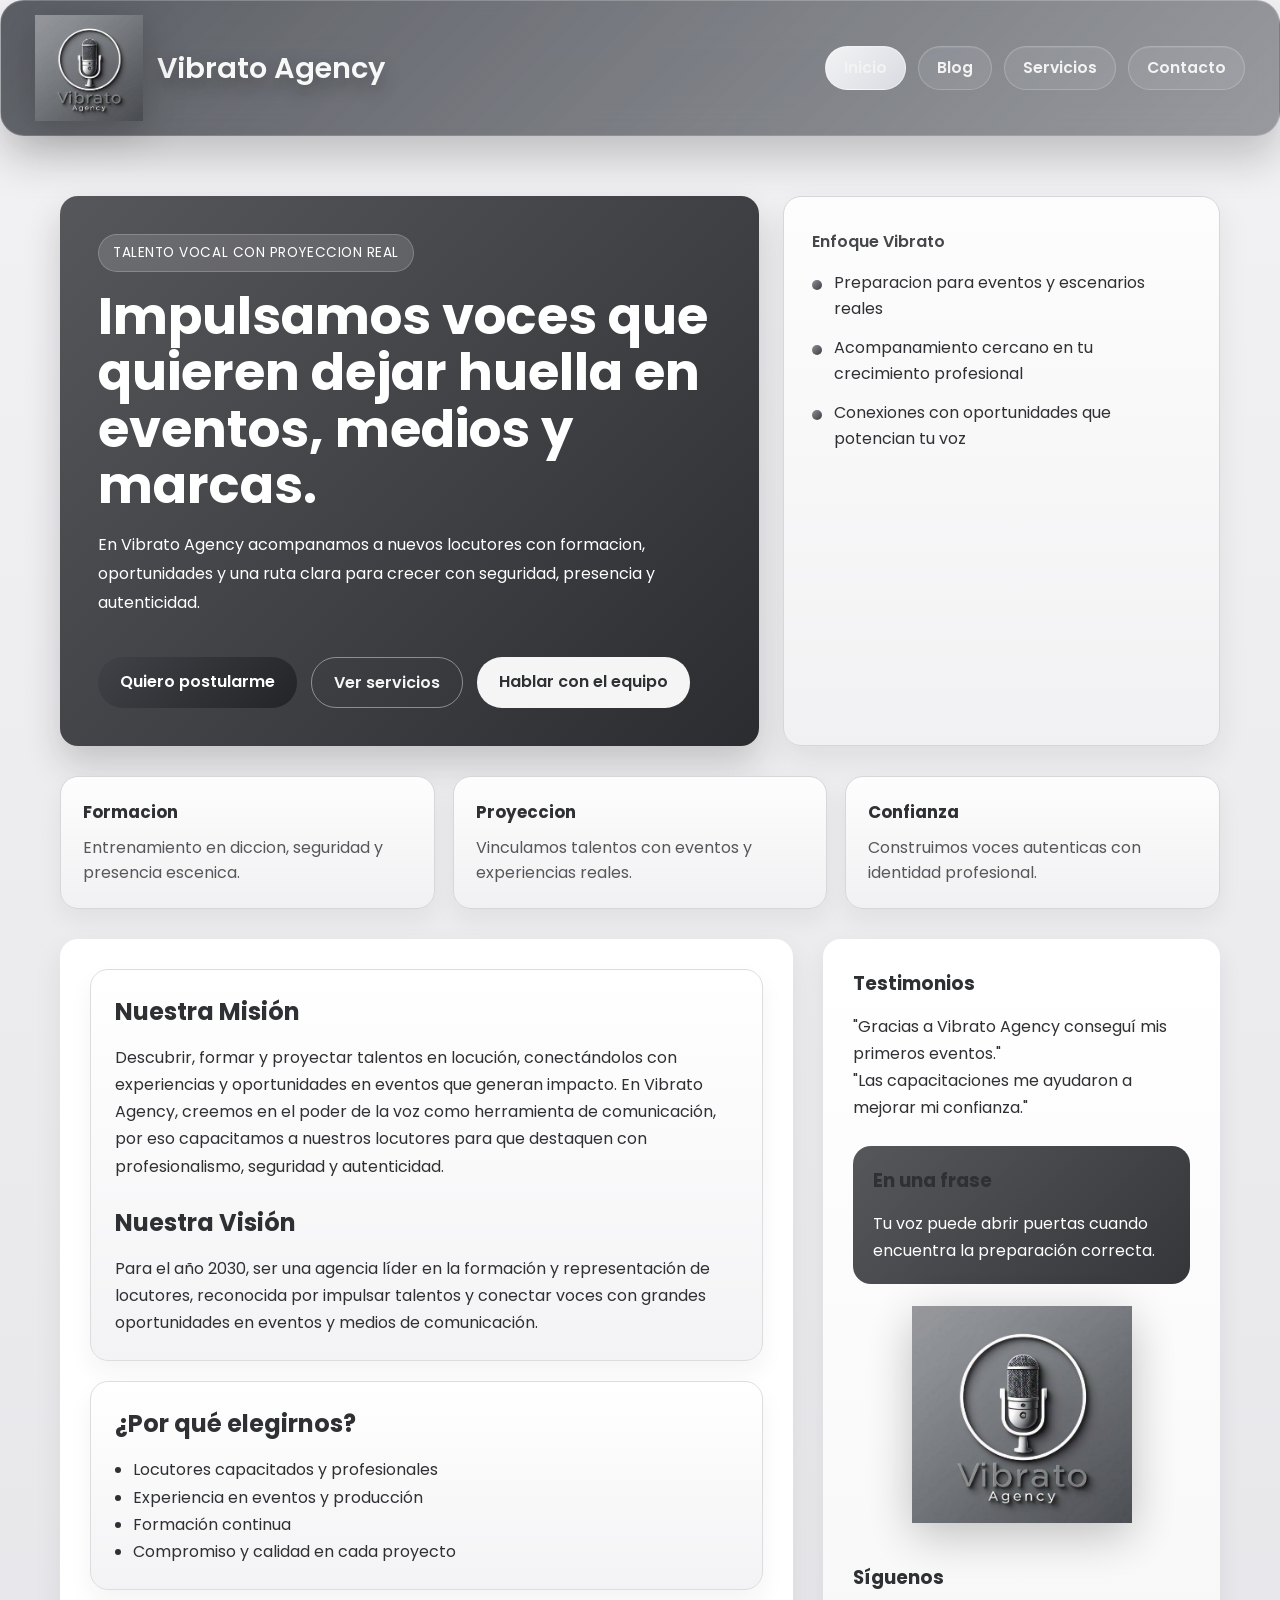
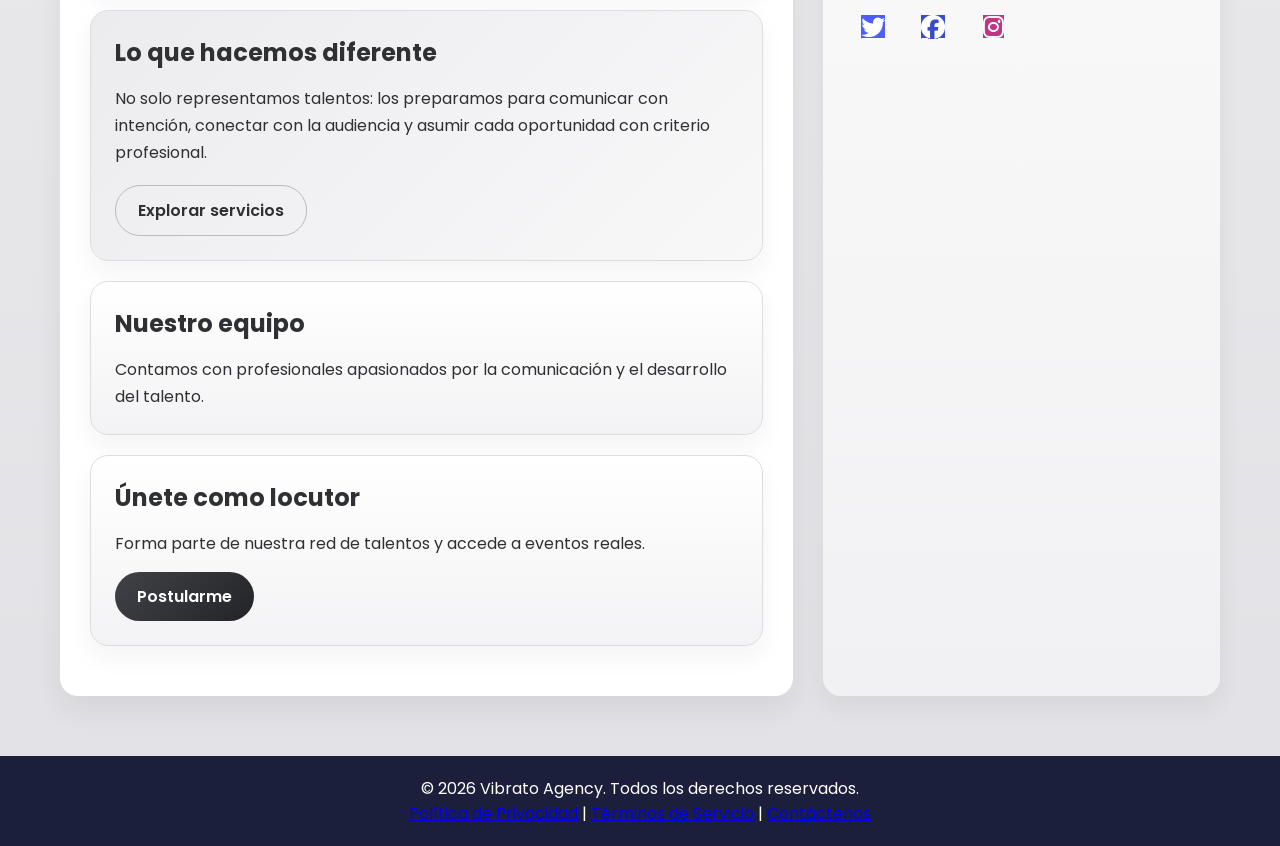
==== index.html @ 143cdd34 "nuevos ajustes" ====
﻿<!DOCTYPE html>
<html lang="es">
<head>
    <meta charset="UTF-8">
    <meta name="viewport" content="width=device-width, initial-scale=1.0">
    <title>Vibrato Agency</title>
    <link rel="stylesheet" href="styles.css">
    <link rel="preconnect" href="https://fonts.googleapis.com">
    <link rel="preconnect" href="https://fonts.gstatic.com" crossorigin>
    <link href="https://fonts.googleapis.com/css2?family=Poppins:wght@400;600&display=swap" rel="stylesheet">
    <link rel="stylesheet" href="https://cdnjs.cloudflare.com/ajax/libs/font-awesome/6.5.1/css/all.min.css">
</head>
<body class="home-page">

    <header class="main-header">
        <div class="logo-container">
            <img src="vibratologo.jpeg" alt="Logo de la empresa" class="logo">
            <h1 class="site-name">Vibrato Agency</h1>
        </div>

        <nav class="main-nav">
            <ul>
                <li><a href="index.html" class="nav-button nav-button-primary">Inicio</a></li>
                <li><a href="blog.html" class="nav-button">Blog</a></li>
                <li><a href="servicios.html" class="nav-button">Servicios</a></li>
                <li><a href="contacto.html" class="nav-button">Contacto</a></li>
            </ul>
        </nav>
    </header>

    <main class="main-content">
        <section class="home-hero">
            <div class="home-hero-copy">
                <span class="hero-badge">Talento vocal con proyeccion real</span>
                <h2>Impulsamos voces que quieren dejar huella en eventos, medios y marcas.</h2>
                <p>
                    En Vibrato Agency acompanamos a nuevos locutores con formacion, oportunidades y una ruta clara para crecer con seguridad, presencia y autenticidad.
                </p>
                <div class="hero-actions">
                    <a href="#convocatorias" class="cta-button index-postular-btn">Quiero postularme</a>
                    <a href="servicios.html" class="services-button">Ver servicios</a>
                    <a href="contacto.html" class="secondary-button">Hablar con el equipo</a>
                </div>
            </div>

            <div class="hero-highlight-card">
                <p class="highlight-label">Enfoque Vibrato</p>
                <ul class="hero-points">
                    <li>Preparacion para eventos y escenarios reales</li>
                    <li>Acompanamiento cercano en tu crecimiento profesional</li>
                    <li>Conexiones con oportunidades que potencian tu voz</li>
                </ul>
            </div>
        </section>

        <section class="home-stats">
            <article class="stat-card">
                <strong>Formacion</strong>
                <span>Entrenamiento en diccion, seguridad y presencia escenica.</span>
            </article>
            <article class="stat-card">
                <strong>Proyeccion</strong>
                <span>Vinculamos talentos con eventos y experiencias reales.</span>
            </article>
            <article class="stat-card">
                <strong>Confianza</strong>
                <span>Construimos voces autenticas con identidad profesional.</span>
            </article>
        </section>

        <div class="content-container">

            <section class="main-section">

            <div class="card">
            
            <h2>Nuestra Misión</h2>
            <p>
                Descubrir, formar y proyectar talentos en locución, conectándolos con experiencias y oportunidades en eventos que generan impacto. En Vibrato Agency, creemos en el poder de la voz como herramienta de comunicación, por eso capacitamos a nuestros locutores para que destaquen con profesionalismo, seguridad y autenticidad.
            </p>
            <br>
            <h2>Nuestra Visión</h2>
            <p>
                Para el año 2030, ser una agencia líder en la formación y representación de locutores, reconocida por impulsar talentos y conectar voces con grandes oportunidades en eventos y medios de comunicación.
            </p>
            </div>


            <div class="card justify-text">
            <h2>¿Por qué elegirnos?</h2>
            <ul>
                <li>Locutores capacitados y profesionales</li>
                <li>Experiencia en eventos y producción</li>
                <li>Formación continua</li>
                <li>Compromiso y calidad en cada proyecto</li>
            </ul>
            </div>

            <div class="card spotlight-card">
                <h2>Lo que hacemos diferente</h2>
                <p>
                    No solo representamos talentos: los preparamos para comunicar con intención, conectar con la audiencia y asumir cada oportunidad con criterio profesional.
                </p>
                <a href="servicios.html" class="services-button section-services-button">Explorar servicios</a>
            </div>

            <div class="card">
                <h2>Nuestro equipo</h2>
                <p>
                    Contamos con profesionales apasionados por la comunicación y el desarrollo del talento.
                </p>
            </div>  

            <div class="card">

            <h2>Únete como locutor</h2>
            <p>Forma parte de nuestra red de talentos y accede a eventos reales.</p>

            <a href="#convocatorias" class="cta-button index-postular-btn">
                Postularme
            </a>

            <div id="convocatorias" class="hidden">
                <h3>Convocatorias activas</h3><br>
                <ul class="aside-links">
                    <li><a href="#">Casting – Evento corporativo</a></li>
                    <li><a href="#">Locutor – Campaña publicitaria</a></li>
                    <li><a href="#">Maestro de ceremonia – Cartagena</a></li>
                </ul>
            </div>

            </div>
            </section>

            <aside class="main-aside">
                <h3>Testimonios</h3>
                <p>"Gracias a Vibrato Agency conseguí mis primeros eventos."</p>
                <p>"Las capacitaciones me ayudaron a mejorar mi confianza."</p>

                <div class="mini-quote">
                    <h3>En una frase</h3>
                    <p>Tu voz puede abrir puertas cuando encuentra la preparación correcta.</p>
                </div>

                <div class="aside-logo-wrap">
                    <img src="vibratologo.jpeg" alt="Logo Vibrato Agency" class="mini-quote-logo">
                </div>

                <h3>Síguenos</h3>
                <ul class="social-icons">
                    <li><a href="#" aria-label="Twitter"><i class="fab fa-twitter"></i></a></li>
                    <li><a href="#" aria-label="Facebook"><i class="fab fa-facebook"></i></a></li>
                    <li><a href="#" aria-label="Instagram"><i class="fab fa-instagram"></i></a></li>
                </ul>

            </aside>

        </div>
    </main>

    <footer class="main-footer">
        <p>&copy; 2026 Vibrato Agency. Todos los derechos reservados.</p>
        <p>
            <a href="#">Política de Privacidad</a> | 
            <a href="#">Términos de Servicio</a> | 
            <a href="#">Contáctenos</a>
        </p>
    </footer>
    <script>
        document.addEventListener("DOMContentLoaded", function () {
            const botonesPostular = document.querySelectorAll(".index-postular-btn");
            const convocatorias = document.querySelector("#convocatorias");

            if (!convocatorias || botonesPostular.length === 0) {
                return;
            }

            convocatorias.style.display = "none";

            botonesPostular.forEach(function (boton) {
                boton.addEventListener("click", function (event) {
                    event.preventDefault();

                    if (convocatorias.style.display === "none" || convocatorias.style.display === "") {
                        convocatorias.style.display = "block";
                        convocatorias.scrollIntoView({ behavior: "smooth", block: "start" });
                    } else {
                        convocatorias.style.display = "none";
                    }
                });
            });
        });
    </script>

</body>
</html>
---- styles.css ----
﻿/*
Selector universal (*): aplica estilos a todos los elementos.
'box-sizing: border-box;' facilita el cálculo de los anchos y las alturas.
*/
* {
    box-sizing: border-box;
    margin: 0;
    padding: 0;
}


/* Estilos para el cuerpo de la página */
body {
    font-family: 'Poppins', sans-serif;
    background-color: #f6f8fc;
    color: #2b2b2b;
}


/* Estilos del header - Ya explicados */
.main-header {
    height: 100px;
    display: flex;
    justify-content: space-between;
    align-items: center;
    padding: 0 40px;
    position: relative;
    box-shadow: 0 4px 6px rgba(0, 0, 0, 0.1);
}


.main-header::before {
    content: '';
    position: absolute;
    top: 0;
    left: 0;
    width: 100%;
    height: 100%;
    background-image: url('https://images.unsplash.com/photo-1549692520-acc6669e262c?q=80&w=2070&auto=format&fit=crop');
    background-size: cover;
    background-position: center;
    z-index: -1;
    filter: brightness(0.4);
}


.logo-container {
    display: flex;
    align-items: center;
    color: #1b1f3b;
}


.logo {
    height: 200px;
    margin-right: 20px;
}


/* TÍTULO MÁS PREMIUM (SIN AZUL FUERTE) */
.site-name {
    font-size: 1.8rem;
    font-weight: 600;
    color: #1b1f3b;
}


/* NAV PREMIUM (SIN AZUL VIVO) */
.main-nav ul {
    list-style: none;
    display: flex;
}


.main-nav li {
    margin-left: 30px;
}


.main-nav a {
    text-decoration: none;
    color: #2b2b2b;
    font-size: 1.1rem;
    font-weight: 500;
    transition: color 0.3s ease;
}


.main-nav a:hover {
    color: #1b1f3b;
}


/*
--- NUEVOS ESTILOS PARA EL CONTENIDO ---
*/


.main-content {
    padding: 40px 20px;
    max-width: 1200px;
    margin: 20px auto;
}


.home-hero {
    display: grid;
    grid-template-columns: 1.6fr 1fr;
    gap: 24px;
    align-items: stretch;
    margin-bottom: 30px;
}


.home-hero-copy,
.hero-highlight-card,
.stat-card,
.card,
.mini-quote {
    border-radius: 18px;
}


.home-hero-copy {
    background: linear-gradient(135deg, #56575b 0%, #3d3e42 60%, #2b2c2f 100%);
    color: #fff;
    padding: 38px;
    box-shadow: 0 18px 35px rgba(34, 35, 38, 0.2);
}


.hero-badge {
    display: inline-block;
    margin-bottom: 16px;
    padding: 8px 14px;
    background-color: rgba(255, 255, 255, 0.14);
    border: 1px solid rgba(255, 255, 255, 0.2);
    border-radius: 999px;
    font-size: 0.85rem;
    letter-spacing: 0.04em;
    text-transform: uppercase;
}


.home-hero-copy h2 {
    font-size: clamp(2rem, 4vw, 3.2rem);
    line-height: 1.1;
    margin-bottom: 18px;
    color: #fff;
}


.home-hero-copy p {
    font-size: 1rem;
    line-height: 1.8;
    max-width: 620px;
}


.hero-actions {
    display: flex;
    flex-wrap: wrap;
    gap: 14px;
    margin-top: 24px;
}


.secondary-button {
    display: inline-block;
    margin-top: 15px;
    padding: 12px 22px;
    background-color: #ffffff;
    color: #1b1f3b;
    text-decoration: none;
    border-radius: 25px;
    font-weight: 600;
    transition: all 0.3s ease;
}


.services-button {
    display: inline-block;
    margin-top: 15px;
    padding: 12px 22px;
    background: transparent;
    color: #f5f5f6;
    text-decoration: none;
    border: 1px solid rgba(255, 255, 255, 0.45);
    border-radius: 25px;
    font-weight: 600;
    transition: all 0.3s ease;
}


.services-button:hover {
    transform: translateY(-2px);
    background-color: rgba(255, 255, 255, 0.12);
}


.secondary-button:hover {
    transform: translateY(-2px);
    background-color: #edf0ff;
}


.hero-highlight-card {
    background: #fff;
    padding: 32px 28px;
    box-shadow: 0 12px 30px rgba(15, 23, 42, 0.08);
    border: 1px solid #e6eaf5;
}


.highlight-label {
    color: #4f5dff;
    font-weight: 600;
    margin-bottom: 16px;
}


.hero-points {
    list-style: none;
}


.hero-points li {
    position: relative;
    padding-left: 22px;
    margin-bottom: 14px;
    line-height: 1.6;
}


.hero-points li::before {
    content: '';
    position: absolute;
    left: 0;
    top: 10px;
    width: 10px;
    height: 10px;
    border-radius: 50%;
    background: linear-gradient(135deg, #4f5dff, #1b1f3b);
}


.home-stats {
    display: grid;
    grid-template-columns: repeat(3, minmax(0, 1fr));
    gap: 18px;
    margin-bottom: 30px;
}


.stat-card {
    background: #fff;
    padding: 22px;
    border: 1px solid #e6eaf5;
    box-shadow: 0 10px 24px rgba(15, 23, 42, 0.06);
}


.stat-card strong {
    display: block;
    color: #1b1f3b;
    font-size: 1.05rem;
    margin-bottom: 10px;
}


.stat-card span {
    display: block;
    line-height: 1.6;
    color: #4a5568;
}


.content-container {
    display: flex;
    gap: 30px;
    flex-wrap: wrap;
}


.main-section {
    flex: 2;
    background-color: #fff;
    padding: 30px;
    border-radius: 8px;
    box-shadow: 0 2px 5px rgba(0, 0, 0, 0.08);
}


.card {
    padding: 24px;
    margin-bottom: 20px;
    background: linear-gradient(180deg, #ffffff 0%, #f8faff 100%);
    border: 1px solid #e7ebf3;
    box-shadow: 0 12px 24px rgba(15, 23, 42, 0.05);
}


.card p,
.card li,
.main-aside p {
    line-height: 1.7;
}


.card ul {
    padding-left: 18px;
}


.spotlight-card {
    background: linear-gradient(135deg, #eef2ff 0%, #f8faff 100%);
}


.section-image {
    width: 100%;
    height: auto;
    border-radius: 8px;
    margin: 20px 0;
}


/* TITULOS MÁS ELEGANTES (NO AZUL ELÉCTRICO) */
.main-section h2, .main-aside h3 {
    color: #1b1f3b;
    margin-bottom: 15px;
}


/*
ASIDE
*/
.main-aside {
    flex: 1;
    background-color: #ffffff;
    padding: 30px;
    border-radius: 8px;
    box-shadow: 0 2px 5px rgba(0, 0, 0, 0.08);
}


.main-aside h3:not(:first-child) {
    margin-top: 26px;
}


.mini-quote {
    margin-top: 24px;
    padding: 20px;
    background: linear-gradient(135deg, #1b1f3b, #313b79);
    color: #fff;
}


.mini-quote h3 {
    color: #fff;
}


.mini-quote-logo {
    display: block;
    width: 100%;
    max-width: 220px;
    height: auto;
    margin: 0 auto;
    object-fit: contain;
    filter: drop-shadow(0 12px 24px rgba(0, 0, 0, 0.24));
    opacity: 0.98;
}


.aside-logo-wrap {
    display: flex;
    justify-content: center;
    width: 100%;
    padding: 22px 6px 14px;
}


/* LISTAS */
.aside-links, .social-icons {
    list-style: none;
    padding: 0;
    margin-bottom: 20px;
}


.aside-links li {
    margin-bottom: 10px;
}


.aside-links a {
    text-decoration: none;
    color: #4f5dff;
    transition: color 0.3s ease;
}


.aside-links a:hover {
    color: #1b1f3b;
}


/* REDES */
.social-icons {
    display: flex;
    gap: 20px;
}


.social-icons a {
    color: #fff;
    font-size: 24px;
    width: 40px;
    height: 40px;
    display: flex;
    justify-content: center;
    align-items: center;
    border-radius: 50%;
    transition: transform 0.3s ease;
}


.fa-twitter { background-color: #4f5dff; }
.fa-facebook { background-color: #3b4cca; }
.fa-instagram { background-color: #c13584; }


.social-icons a:hover {
    transform: scale(1.1);
}


/*
--- ESTILOS DEL FOOTER ---
*/
.main-footer {
    background-color: #1b1f3b;
    color: #fff;
    text-align: center;
    padding: 20px;
    margin-top: 20px;
}


/* ========================= */
/* SERVICIOS (NO TOCADO EN ESTRUCTURA) */
/* ========================= */

#servicios {
  padding: 60px 20px;
  background: linear-gradient(135deg, #1b1f3b, #3a3f6b);
  text-align: center;
  color: #fff;
}

#servicios h2 {
  font-size: 36px;
  margin-bottom: 40px;
  text-shadow: 2px 2px 6px rgba(0,0,0,0.3);
}

.servicios-contenedor {
  display: grid;
  grid-template-columns: repeat(auto-fit, minmax(220px, 1fr));
  gap: 25px;
  max-width: 1000px;
  margin: 0 auto;
}

.servicio {
  background: #ffffff;
  color: #2b2b2b;
  padding: 25px;
  border-radius: 12px;
  box-shadow: 0 6px 15px rgba(0,0,0,0.15);
  transition: transform 0.3s ease, box-shadow 0.3s ease;
}

.servicio h3 {
  margin-bottom: 15px;
  color: #1b1f3b;
}

.servicio:hover {
  transform: translateY(-8px);
  box-shadow: 0 10px 20px rgba(0,0,0,0.25);
}
.cta-button {
    display: inline-block;
    margin-top: 15px;
    padding: 12px 22px;
    background-color: #1b1f3b;
    color: #fff;
    text-decoration: none;
    border-radius: 25px;
    font-weight: 600;
    transition: all 0.3s ease;
}

.cta-button:hover {
    background-color: #3a3f6b;
    transform: translateY(-2px);
}


#convocatorias {
    margin-top: 18px;
    padding: 18px;
    background: #eceff6;
    border: 1px solid #d5dceb;
    border-radius: 14px;
}


.home-page {
    background: linear-gradient(180deg, #f2f2f4 0%, #e2e2e6 100%);
    color: #2f3033;
}


.home-page .site-name {
    color: #f8f8f8;
    text-shadow: 0 8px 18px rgba(0, 0, 0, 0.32);
}


.home-page .main-header {
    min-height: 136px;
    display: flex;
    justify-content: space-between;
    align-items: center;
    gap: 24px;
    padding: 20px 34px;
    border: 1px solid rgba(255, 255, 255, 0.18);
    border-radius: 24px;
    background: linear-gradient(135deg, rgba(27, 31, 39, 0.7), rgba(62, 66, 75, 0.5));
    backdrop-filter: blur(16px);
    -webkit-backdrop-filter: blur(16px);
    box-shadow: 0 22px 42px rgba(24, 25, 29, 0.22);
}


.home-page .logo-container {
    display: flex;
    align-items: center;
    gap: 14px;
    min-width: 0;
    flex: 1;
}


.home-page .logo {
    width: auto;
    height: 108px;
    max-width: 108px;
    object-fit: contain;
    margin: 0;
    flex-shrink: 0;
    display: block;
    filter: drop-shadow(0 10px 20px rgba(0, 0, 0, 0.22));
}


.home-page .main-nav {
    margin-left: auto;
}


.home-page .main-nav ul {
    display: flex;
    align-items: center;
    justify-content: flex-end;
    flex-wrap: nowrap;
    gap: 12px;
}


.home-page .main-nav li {
    margin-left: 0;
}


.home-page .main-nav a {
    color: #f3f3f3;
}


.home-page .nav-button {
    display: inline-flex;
    align-items: center;
    justify-content: center;
    min-height: 44px;
    padding: 10px 18px;
    border-radius: 999px;
    border: 1px solid rgba(255, 255, 255, 0.2);
    background: rgba(255, 255, 255, 0.08);
    color: #f8f8f8;
    font-size: 0.98rem;
    font-weight: 600;
    line-height: 1;
    box-shadow: inset 0 1px 0 rgba(255, 255, 255, 0.08);
}


.home-page .nav-button:hover {
    color: #ffffff;
    background: rgba(255, 255, 255, 0.16);
    border-color: rgba(255, 255, 255, 0.34);
    transform: translateY(-1px);
}


.home-page .nav-button-primary {
    background: linear-gradient(135deg, #f3f3f5, #d9dbe1);
    color: #232427;
    border-color: rgba(255, 255, 255, 0.45);
}


.home-page .nav-button-primary:hover {
    color: #151619;
    background: linear-gradient(135deg, #ffffff, #e8e9ed);
}


.home-page .home-hero-copy {
    background: linear-gradient(135deg, #56575b 0%, #3d3e42 60%, #2b2c2f 100%);
    box-shadow: 0 18px 35px rgba(34, 35, 38, 0.2);
}


.home-page .secondary-button {
    background-color: #f5f5f6;
    color: #2f3033;
}


.home-page .services-button {
    color: #f5f5f6;
    border-color: rgba(255, 255, 255, 0.42);
}


.home-page .services-button:hover {
    background-color: rgba(255, 255, 255, 0.12);
}


.home-page .secondary-button:hover {
    background-color: #e4e4e7;
}


.home-page .hero-highlight-card {
    background: linear-gradient(180deg, #fdfdfd 0%, #f1f1f3 100%);
    box-shadow: 0 12px 30px rgba(34, 35, 38, 0.08);
    border: 1px solid #d6d6db;
}


.home-page .highlight-label {
    color: #46474b;
}


.home-page .hero-points li::before {
    background: linear-gradient(135deg, #8e9096, #3a3b3f);
}


.home-page .stat-card {
    background: linear-gradient(180deg, #fdfdfd 0%, #f1f1f3 100%);
    border: 1px solid #d6d6db;
    box-shadow: 0 10px 24px rgba(34, 35, 38, 0.06);
}


.home-page .stat-card strong,
.home-page .main-section h2,
.home-page .main-aside h3 {
    color: #2f3033;
}


.home-page .stat-card span {
    color: #56575b;
}


.home-page .card {
    background: linear-gradient(180deg, #ffffff 0%, #f3f3f5 100%);
    border: 1px solid #dddddf;
    box-shadow: 0 12px 24px rgba(34, 35, 38, 0.05);
}


.home-page .spotlight-card {
    background: linear-gradient(135deg, #ececef 0%, #f8f8f9 100%);
}


.home-page .section-services-button {
    color: #2f3033;
    border-color: #b9bbc2;
    margin-top: 18px;
}


.home-page .section-services-button:hover {
    background-color: #e7e7ea;
}


.home-page .main-aside {
    background: linear-gradient(180deg, #ffffff 0%, #f1f1f3 100%);
    box-shadow: 0 10px 24px rgba(34, 35, 38, 0.07);
}


.home-page .mini-quote {
    background: linear-gradient(135deg, #56575b, #35363a);
}


.home-page .aside-links a {
    color: #4d4e53;
}


.home-page .aside-links a:hover {
    color: #232427;
}


.home-page .cta-button {
    background: linear-gradient(135deg, #414247, #232427);
}


.home-page .cta-button:hover {
    background: linear-gradient(135deg, #5e6067, #303136);
}


.home-page #convocatorias {
    background: #ececef;
    border: 1px solid #d1d1d6;
}


.home-page .main-section {
    border-radius: 18px;
    box-shadow: 0 12px 28px rgba(34, 35, 38, 0.08);
}


.home-page .main-aside {
    border-radius: 18px;
}


@media (max-width: 900px) {
    .home-hero,
    .home-stats {
        grid-template-columns: 1fr;
    }

    .main-header {
        height: auto;
        flex-direction: column;
        gap: 14px;
        padding: 20px;
    }

    .logo {
        height: 120px;
        margin-right: 12px;
    }

    .main-nav ul {
        flex-wrap: wrap;
        justify-content: center;
        gap: 12px;
    }

    .main-nav li {
        margin-left: 0;
    }

    .content-container {
        flex-direction: column;
    }

    .home-page .main-header {
        min-height: auto;
        padding: 20px;
        gap: 16px;
    }

    .home-page .logo-container {
        width: 100%;
        justify-content: center;
    }

    .home-page .logo {
        height: 86px;
        max-width: 86px;
    }

    .home-page .site-name {
        font-size: 1.45rem;
    }

    .home-page .main-nav {
        width: 100%;
        margin-left: 0;
    }

    .home-page .main-nav ul {
        justify-content: center;
        flex-wrap: wrap;
    }
}
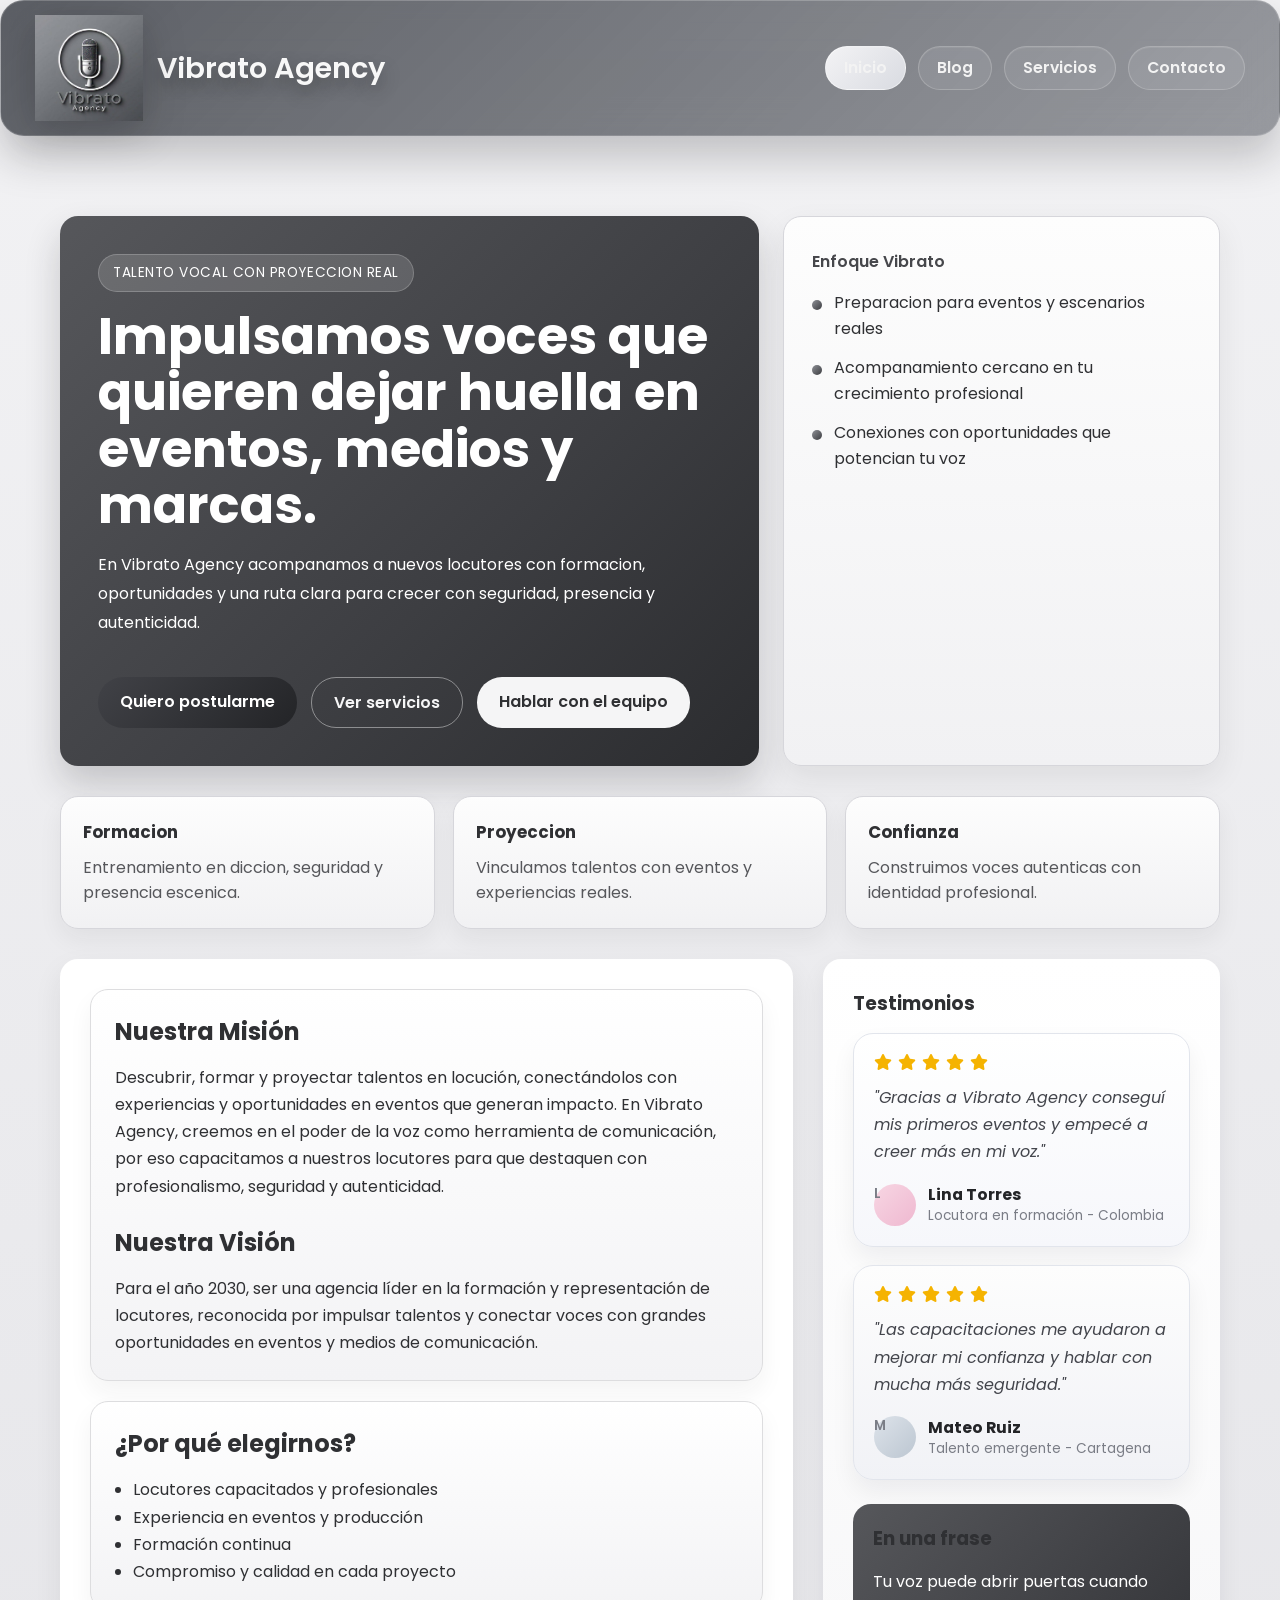
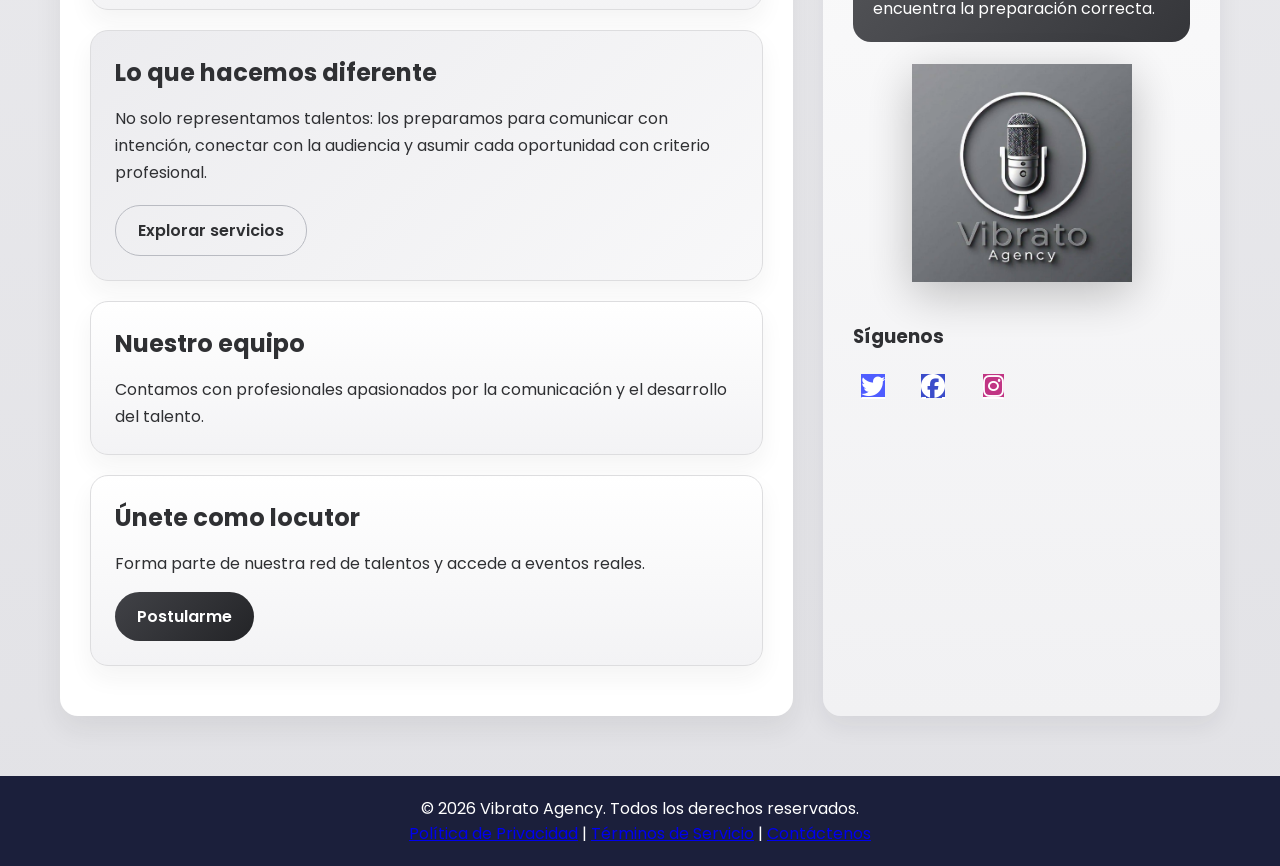
==== commit fab6d8f9: "separando los css" ====
--- a/index.html
+++ b/index.html
@@ -1,23 +1,24 @@
-﻿<!DOCTYPE html>
-<html lang="es">
-<head>
-    <meta charset="UTF-8">
-    <meta name="viewport" content="width=device-width, initial-scale=1.0">
-    <title>Vibrato Agency</title>
-    <link rel="stylesheet" href="styles.css">
-    <link rel="preconnect" href="https://fonts.googleapis.com">
-    <link rel="preconnect" href="https://fonts.gstatic.com" crossorigin>
-    <link href="https://fonts.googleapis.com/css2?family=Poppins:wght@400;600&display=swap" rel="stylesheet">
-    <link rel="stylesheet" href="https://cdnjs.cloudflare.com/ajax/libs/font-awesome/6.5.1/css/all.min.css">
-</head>
+﻿<!DOCTYPE html>
+<html lang="es">
+<head>
+    <meta charset="UTF-8">
+    <meta name="viewport" content="width=device-width, initial-scale=1.0">
+    <title>Vibrato Agency</title>
+    <link rel="stylesheet" href="styles.css">
+    <link rel="stylesheet" href="index.css">
+    <link rel="preconnect" href="https://fonts.googleapis.com">
+    <link rel="preconnect" href="https://fonts.gstatic.com" crossorigin>
+    <link href="https://fonts.googleapis.com/css2?family=Poppins:wght@400;600&display=swap" rel="stylesheet">
+    <link rel="stylesheet" href="https://cdnjs.cloudflare.com/ajax/libs/font-awesome/6.5.1/css/all.min.css">
+</head>
 <body class="home-page">
-
-    <header class="main-header">
-        <div class="logo-container">
-            <img src="vibratologo.jpeg" alt="Logo de la empresa" class="logo">
-            <h1 class="site-name">Vibrato Agency</h1>
-        </div>
-
+
+    <header class="main-header">
+        <div class="logo-container">
+            <img src="vibratologo.jpeg" alt="Logo de la empresa" class="logo">
+            <h1 class="site-name">Vibrato Agency</h1>
+        </div>
+
         <nav class="main-nav">
             <ul>
                 <li><a href="index.html" class="nav-button nav-button-primary">Inicio</a></li>
@@ -37,7 +38,7 @@
                     En Vibrato Agency acompanamos a nuevos locutores con formacion, oportunidades y una ruta clara para crecer con seguridad, presencia y autenticidad.
                 </p>
                 <div class="hero-actions">
-                    <a href="#convocatorias" class="cta-button index-postular-btn">Quiero postularme</a>
+                    <a href="contacto.html" class="cta-button">Quiero postularme</a>
                     <a href="servicios.html" class="services-button">Ver servicios</a>
                     <a href="contacto.html" class="secondary-button">Hablar con el equipo</a>
                 </div>
@@ -73,25 +74,25 @@
             <section class="main-section">
 
             <div class="card">
-            
-            <h2>Nuestra Misión</h2>
-            <p>
-                Descubrir, formar y proyectar talentos en locución, conectándolos con experiencias y oportunidades en eventos que generan impacto. En Vibrato Agency, creemos en el poder de la voz como herramienta de comunicación, por eso capacitamos a nuestros locutores para que destaquen con profesionalismo, seguridad y autenticidad.
-            </p>
-            <br>
-            <h2>Nuestra Visión</h2>
-            <p>
-                Para el año 2030, ser una agencia líder en la formación y representación de locutores, reconocida por impulsar talentos y conectar voces con grandes oportunidades en eventos y medios de comunicación.
-            </p>
-            </div>
-
-
+            
+            <h2>Nuestra Misión</h2>
+            <p>
+                Descubrir, formar y proyectar talentos en locución, conectándolos con experiencias y oportunidades en eventos que generan impacto. En Vibrato Agency, creemos en el poder de la voz como herramienta de comunicación, por eso capacitamos a nuestros locutores para que destaquen con profesionalismo, seguridad y autenticidad.
+            </p>
+            <br>
+            <h2>Nuestra Visión</h2>
+            <p>
+                Para el año 2030, ser una agencia líder en la formación y representación de locutores, reconocida por impulsar talentos y conectar voces con grandes oportunidades en eventos y medios de comunicación.
+            </p>
+            </div>
+
+
             <div class="card justify-text">
             <h2>¿Por qué elegirnos?</h2>
             <ul>
                 <li>Locutores capacitados y profesionales</li>
                 <li>Experiencia en eventos y producción</li>
-                <li>Formación continua</li>
+                <li>Formación continua</li>
                 <li>Compromiso y calidad en cada proyecto</li>
             </ul>
             </div>
@@ -109,33 +110,61 @@
                 <p>
                     Contamos con profesionales apasionados por la comunicación y el desarrollo del talento.
                 </p>
-            </div>  
-
-            <div class="card">
-
-            <h2>Únete como locutor</h2>
-            <p>Forma parte de nuestra red de talentos y accede a eventos reales.</p>
-
-            <a href="#convocatorias" class="cta-button index-postular-btn">
+            </div>  
+
+            <div class="card">
+
+            <h2>Únete como locutor</h2>
+            <p>Forma parte de nuestra red de talentos y accede a eventos reales.</p>
+
+            <a href="contacto.html" class="cta-button">
                 Postularme
             </a>
-
-            <div id="convocatorias" class="hidden">
-                <h3>Convocatorias activas</h3><br>
-                <ul class="aside-links">
-                    <li><a href="#">Casting – Evento corporativo</a></li>
-                    <li><a href="#">Locutor – Campaña publicitaria</a></li>
-                    <li><a href="#">Maestro de ceremonia – Cartagena</a></li>
-                </ul>
-            </div>
-
-            </div>
+
+            </div>
             </section>
 
             <aside class="main-aside">
                 <h3>Testimonios</h3>
-                <p>"Gracias a Vibrato Agency conseguí mis primeros eventos."</p>
-                <p>"Las capacitaciones me ayudaron a mejorar mi confianza."</p>
+                <div class="testimonial-card">
+                    <div class="testimonial-stars" aria-label="5 estrellas">
+                        <i class="fas fa-star"></i>
+                        <i class="fas fa-star"></i>
+                        <i class="fas fa-star"></i>
+                        <i class="fas fa-star"></i>
+                        <i class="fas fa-star"></i>
+                    </div>
+                    <p class="testimonial-text">
+                        "Gracias a Vibrato Agency conseguí mis primeros eventos y empecé a creer más en mi voz."
+                    </p>
+                    <div class="testimonial-author">
+                        <span class="testimonial-avatar">L</span>
+                        <div>
+                            <strong>Lina Torres</strong>
+                            <span>Locutora en formación - Colombia</span>
+                        </div>
+                    </div>
+                </div>
+
+                <div class="testimonial-card testimonial-card-soft">
+                    <div class="testimonial-stars" aria-label="5 estrellas">
+                        <i class="fas fa-star"></i>
+                        <i class="fas fa-star"></i>
+                        <i class="fas fa-star"></i>
+                        <i class="fas fa-star"></i>
+                        <i class="fas fa-star"></i>
+                    </div>
+                    <p class="testimonial-text">
+                        "Las capacitaciones me ayudaron a mejorar mi confianza y hablar con mucha más seguridad."
+                    </p>
+                    <div class="testimonial-author">
+                        <span class="testimonial-avatar testimonial-avatar-dark">M</span>
+                        <div>
+                            <strong>Mateo Ruiz</strong>
+                            <span>Talento emergente - Cartagena</span>
+                        </div>
+                    </div>
+                </div>
 
                 <div class="mini-quote">
                     <h3>En una frase</h3>
@@ -151,46 +180,21 @@
                     <li><a href="#" aria-label="Twitter"><i class="fab fa-twitter"></i></a></li>
                     <li><a href="#" aria-label="Facebook"><i class="fab fa-facebook"></i></a></li>
                     <li><a href="#" aria-label="Instagram"><i class="fab fa-instagram"></i></a></li>
-                </ul>
-
-            </aside>
-
-        </div>
-    </main>
-
-    <footer class="main-footer">
-        <p>&copy; 2026 Vibrato Agency. Todos los derechos reservados.</p>
-        <p>
-            <a href="#">Política de Privacidad</a> | 
-            <a href="#">Términos de Servicio</a> | 
-            <a href="#">Contáctenos</a>
-        </p>
-    </footer>
-    <script>
-        document.addEventListener("DOMContentLoaded", function () {
-            const botonesPostular = document.querySelectorAll(".index-postular-btn");
-            const convocatorias = document.querySelector("#convocatorias");
-
-            if (!convocatorias || botonesPostular.length === 0) {
-                return;
-            }
-
-            convocatorias.style.display = "none";
-
-            botonesPostular.forEach(function (boton) {
-                boton.addEventListener("click", function (event) {
-                    event.preventDefault();
-
-                    if (convocatorias.style.display === "none" || convocatorias.style.display === "") {
-                        convocatorias.style.display = "block";
-                        convocatorias.scrollIntoView({ behavior: "smooth", block: "start" });
-                    } else {
-                        convocatorias.style.display = "none";
-                    }
-                });
-            });
-        });
-    </script>
+                </ul>
+
+            </aside>
+
+        </div>
+    </main>
+
+    <footer class="main-footer">
+        <p>&copy; 2026 Vibrato Agency. Todos los derechos reservados.</p>
+        <p>
+            <a href="#">Política de Privacidad</a> | 
+            <a href="#">Términos de Servicio</a> | 
+            <a href="#">Contáctenos</a>
+        </p>
+    </footer>
 
 </body>
 </html>
--- a/styles.css
+++ b/styles.css
@@ -1,445 +1,25 @@
-﻿/*
-Selector universal (*): aplica estilos a todos los elementos.
-'box-sizing: border-box;' facilita el cálculo de los anchos y las alturas.
-*/
-* {
-    box-sizing: border-box;
-    margin: 0;
-    padding: 0;
-}
-
-
-/* Estilos para el cuerpo de la página */
+/*
+Selector universal (*): aplica estilos a todos los elementos.
+'box-sizing: border-box;' facilita el cálculo de los anchos y las alturas.
+*/
+* {
+    box-sizing: border-box;
+    margin: 0;
+    padding: 0;
+}
+
+
+/* Estilos para el cuerpo de la página */
 body {
     font-family: 'Poppins', sans-serif;
     background-color: #f6f8fc;
     color: #2b2b2b;
 }
-
-
-/* Estilos del header - Ya explicados */
-.main-header {
-    height: 100px;
-    display: flex;
-    justify-content: space-between;
-    align-items: center;
-    padding: 0 40px;
-    position: relative;
-    box-shadow: 0 4px 6px rgba(0, 0, 0, 0.1);
-}
-
-
-.main-header::before {
-    content: '';
-    position: absolute;
-    top: 0;
-    left: 0;
-    width: 100%;
-    height: 100%;
-    background-image: url('https://images.unsplash.com/photo-1549692520-acc6669e262c?q=80&w=2070&auto=format&fit=crop');
-    background-size: cover;
-    background-position: center;
-    z-index: -1;
-    filter: brightness(0.4);
-}
-
-
-.logo-container {
-    display: flex;
-    align-items: center;
-    color: #1b1f3b;
-}
-
-
-.logo {
-    height: 200px;
-    margin-right: 20px;
-}
-
-
-/* TÍTULO MÁS PREMIUM (SIN AZUL FUERTE) */
-.site-name {
-    font-size: 1.8rem;
-    font-weight: 600;
-    color: #1b1f3b;
-}
-
-
-/* NAV PREMIUM (SIN AZUL VIVO) */
-.main-nav ul {
-    list-style: none;
-    display: flex;
-}
-
-
-.main-nav li {
-    margin-left: 30px;
-}
-
-
-.main-nav a {
-    text-decoration: none;
-    color: #2b2b2b;
-    font-size: 1.1rem;
-    font-weight: 500;
-    transition: color 0.3s ease;
-}
-
-
-.main-nav a:hover {
-    color: #1b1f3b;
-}
-
-
-/*
---- NUEVOS ESTILOS PARA EL CONTENIDO ---
-*/
-
-
-.main-content {
-    padding: 40px 20px;
-    max-width: 1200px;
-    margin: 20px auto;
-}
 
 
-.home-hero {
-    display: grid;
-    grid-template-columns: 1.6fr 1fr;
-    gap: 24px;
-    align-items: stretch;
-    margin-bottom: 30px;
-}
-
-
-.home-hero-copy,
-.hero-highlight-card,
-.stat-card,
-.card,
-.mini-quote {
-    border-radius: 18px;
-}
-
-
-.home-hero-copy {
-    background: linear-gradient(135deg, #56575b 0%, #3d3e42 60%, #2b2c2f 100%);
-    color: #fff;
-    padding: 38px;
-    box-shadow: 0 18px 35px rgba(34, 35, 38, 0.2);
-}
-
-
-.hero-badge {
-    display: inline-block;
-    margin-bottom: 16px;
-    padding: 8px 14px;
-    background-color: rgba(255, 255, 255, 0.14);
-    border: 1px solid rgba(255, 255, 255, 0.2);
-    border-radius: 999px;
-    font-size: 0.85rem;
-    letter-spacing: 0.04em;
-    text-transform: uppercase;
-}
-
-
-.home-hero-copy h2 {
-    font-size: clamp(2rem, 4vw, 3.2rem);
-    line-height: 1.1;
-    margin-bottom: 18px;
-    color: #fff;
-}
-
-
-.home-hero-copy p {
-    font-size: 1rem;
-    line-height: 1.8;
-    max-width: 620px;
-}
-
-
-.hero-actions {
-    display: flex;
-    flex-wrap: wrap;
-    gap: 14px;
-    margin-top: 24px;
-}
-
-
-.secondary-button {
-    display: inline-block;
-    margin-top: 15px;
-    padding: 12px 22px;
-    background-color: #ffffff;
-    color: #1b1f3b;
-    text-decoration: none;
-    border-radius: 25px;
-    font-weight: 600;
-    transition: all 0.3s ease;
-}
-
-
-.services-button {
-    display: inline-block;
-    margin-top: 15px;
-    padding: 12px 22px;
-    background: transparent;
-    color: #f5f5f6;
-    text-decoration: none;
-    border: 1px solid rgba(255, 255, 255, 0.45);
-    border-radius: 25px;
-    font-weight: 600;
-    transition: all 0.3s ease;
-}
-
-
-.services-button:hover {
-    transform: translateY(-2px);
-    background-color: rgba(255, 255, 255, 0.12);
-}
-
-
-.secondary-button:hover {
-    transform: translateY(-2px);
-    background-color: #edf0ff;
-}
-
-
-.hero-highlight-card {
-    background: #fff;
-    padding: 32px 28px;
-    box-shadow: 0 12px 30px rgba(15, 23, 42, 0.08);
-    border: 1px solid #e6eaf5;
-}
-
-
-.highlight-label {
-    color: #4f5dff;
-    font-weight: 600;
-    margin-bottom: 16px;
-}
-
-
-.hero-points {
-    list-style: none;
-}
-
-
-.hero-points li {
-    position: relative;
-    padding-left: 22px;
-    margin-bottom: 14px;
-    line-height: 1.6;
-}
-
-
-.hero-points li::before {
-    content: '';
-    position: absolute;
-    left: 0;
-    top: 10px;
-    width: 10px;
-    height: 10px;
-    border-radius: 50%;
-    background: linear-gradient(135deg, #4f5dff, #1b1f3b);
-}
-
-
-.home-stats {
-    display: grid;
-    grid-template-columns: repeat(3, minmax(0, 1fr));
-    gap: 18px;
-    margin-bottom: 30px;
-}
-
-
-.stat-card {
-    background: #fff;
-    padding: 22px;
-    border: 1px solid #e6eaf5;
-    box-shadow: 0 10px 24px rgba(15, 23, 42, 0.06);
-}
-
-
-.stat-card strong {
-    display: block;
-    color: #1b1f3b;
-    font-size: 1.05rem;
-    margin-bottom: 10px;
-}
-
-
-.stat-card span {
-    display: block;
-    line-height: 1.6;
-    color: #4a5568;
-}
-
-
-.content-container {
-    display: flex;
-    gap: 30px;
-    flex-wrap: wrap;
-}
-
-
-.main-section {
-    flex: 2;
-    background-color: #fff;
-    padding: 30px;
-    border-radius: 8px;
-    box-shadow: 0 2px 5px rgba(0, 0, 0, 0.08);
-}
-
-
-.card {
-    padding: 24px;
-    margin-bottom: 20px;
-    background: linear-gradient(180deg, #ffffff 0%, #f8faff 100%);
-    border: 1px solid #e7ebf3;
-    box-shadow: 0 12px 24px rgba(15, 23, 42, 0.05);
-}
-
-
-.card p,
-.card li,
-.main-aside p {
-    line-height: 1.7;
-}
-
-
-.card ul {
-    padding-left: 18px;
-}
-
-
-.spotlight-card {
-    background: linear-gradient(135deg, #eef2ff 0%, #f8faff 100%);
-}
-
-
-.section-image {
-    width: 100%;
-    height: auto;
-    border-radius: 8px;
-    margin: 20px 0;
-}
-
-
-/* TITULOS MÁS ELEGANTES (NO AZUL ELÉCTRICO) */
-.main-section h2, .main-aside h3 {
-    color: #1b1f3b;
-    margin-bottom: 15px;
-}
-
-
-/*
-ASIDE
-*/
-.main-aside {
-    flex: 1;
-    background-color: #ffffff;
-    padding: 30px;
-    border-radius: 8px;
-    box-shadow: 0 2px 5px rgba(0, 0, 0, 0.08);
-}
-
-
-.main-aside h3:not(:first-child) {
-    margin-top: 26px;
-}
-
-
-.mini-quote {
-    margin-top: 24px;
-    padding: 20px;
-    background: linear-gradient(135deg, #1b1f3b, #313b79);
-    color: #fff;
-}
-
-
-.mini-quote h3 {
-    color: #fff;
-}
-
-
-.mini-quote-logo {
-    display: block;
-    width: 100%;
-    max-width: 220px;
-    height: auto;
-    margin: 0 auto;
-    object-fit: contain;
-    filter: drop-shadow(0 12px 24px rgba(0, 0, 0, 0.24));
-    opacity: 0.98;
-}
-
-
-.aside-logo-wrap {
-    display: flex;
-    justify-content: center;
-    width: 100%;
-    padding: 22px 6px 14px;
-}
-
-
-/* LISTAS */
-.aside-links, .social-icons {
-    list-style: none;
-    padding: 0;
-    margin-bottom: 20px;
-}
-
-
-.aside-links li {
-    margin-bottom: 10px;
-}
-
-
-.aside-links a {
-    text-decoration: none;
-    color: #4f5dff;
-    transition: color 0.3s ease;
-}
-
-
-.aside-links a:hover {
-    color: #1b1f3b;
-}
-
-
-/* REDES */
-.social-icons {
-    display: flex;
-    gap: 20px;
-}
-
-
-.social-icons a {
-    color: #fff;
-    font-size: 24px;
-    width: 40px;
-    height: 40px;
-    display: flex;
-    justify-content: center;
-    align-items: center;
-    border-radius: 50%;
-    transition: transform 0.3s ease;
-}
-
-
-.fa-twitter { background-color: #4f5dff; }
-.fa-facebook { background-color: #3b4cca; }
-.fa-instagram { background-color: #c13584; }
-
-
-.social-icons a:hover {
-    transform: scale(1.1);
-}
-
-
-/*
---- ESTILOS DEL FOOTER ---
-*/
+/*
+--- ESTILOS DEL FOOTER ---
+*/
 .main-footer {
     background-color: #1b1f3b;
     color: #fff;
@@ -447,384 +27,48 @@
     padding: 20px;
     margin-top: 20px;
 }
-
-
-/* ========================= */
-/* SERVICIOS (NO TOCADO EN ESTRUCTURA) */
-/* ========================= */
-
-#servicios {
-  padding: 60px 20px;
-  background: linear-gradient(135deg, #1b1f3b, #3a3f6b);
-  text-align: center;
-  color: #fff;
-}
-
-#servicios h2 {
-  font-size: 36px;
-  margin-bottom: 40px;
-  text-shadow: 2px 2px 6px rgba(0,0,0,0.3);
-}
-
-.servicios-contenedor {
-  display: grid;
-  grid-template-columns: repeat(auto-fit, minmax(220px, 1fr));
-  gap: 25px;
-  max-width: 1000px;
-  margin: 0 auto;
-}
-
-.servicio {
-  background: #ffffff;
-  color: #2b2b2b;
-  padding: 25px;
-  border-radius: 12px;
-  box-shadow: 0 6px 15px rgba(0,0,0,0.15);
-  transition: transform 0.3s ease, box-shadow 0.3s ease;
-}
-
-.servicio h3 {
-  margin-bottom: 15px;
-  color: #1b1f3b;
-}
-
-.servicio:hover {
-  transform: translateY(-8px);
-  box-shadow: 0 10px 20px rgba(0,0,0,0.25);
-}
-.cta-button {
-    display: inline-block;
-    margin-top: 15px;
-    padding: 12px 22px;
-    background-color: #1b1f3b;
-    color: #fff;
-    text-decoration: none;
-    border-radius: 25px;
-    font-weight: 600;
-    transition: all 0.3s ease;
+
+
+/* ========================= */
+/* SERVICIOS LEGACY */
+/* ========================= */
+
+#servicios {
+  padding: 60px 20px;
+  background: linear-gradient(135deg, #1b1f3b, #3a3f6b);
+  text-align: center;
+  color: #fff;
 }
 
-.cta-button:hover {
-    background-color: #3a3f6b;
-    transform: translateY(-2px);
+#servicios h2 {
+  font-size: 36px;
+  margin-bottom: 40px;
+  text-shadow: 2px 2px 6px rgba(0,0,0,0.3);
 }
 
-
-#convocatorias {
-    margin-top: 18px;
-    padding: 18px;
-    background: #eceff6;
-    border: 1px solid #d5dceb;
-    border-radius: 14px;
+.servicios-contenedor {
+  display: grid;
+  grid-template-columns: repeat(auto-fit, minmax(220px, 1fr));
+  gap: 25px;
+  max-width: 1000px;
+  margin: 0 auto;
 }
 
-
-.home-page {
-    background: linear-gradient(180deg, #f2f2f4 0%, #e2e2e6 100%);
-    color: #2f3033;
+.servicio {
+  background: #ffffff;
+  color: #2b2b2b;
+  padding: 25px;
+  border-radius: 12px;
+  box-shadow: 0 6px 15px rgba(0,0,0,0.15);
+  transition: transform 0.3s ease, box-shadow 0.3s ease;
 }
 
-
-.home-page .site-name {
-    color: #f8f8f8;
-    text-shadow: 0 8px 18px rgba(0, 0, 0, 0.32);
+.servicio h3 {
+  margin-bottom: 15px;
+  color: #1b1f3b;
 }
 
-
-.home-page .main-header {
-    min-height: 136px;
-    display: flex;
-    justify-content: space-between;
-    align-items: center;
-    gap: 24px;
-    padding: 20px 34px;
-    border: 1px solid rgba(255, 255, 255, 0.18);
-    border-radius: 24px;
-    background: linear-gradient(135deg, rgba(27, 31, 39, 0.7), rgba(62, 66, 75, 0.5));
-    backdrop-filter: blur(16px);
-    -webkit-backdrop-filter: blur(16px);
-    box-shadow: 0 22px 42px rgba(24, 25, 29, 0.22);
+.servicio:hover {
+  transform: translateY(-8px);
+  box-shadow: 0 10px 20px rgba(0,0,0,0.25);
 }
-
-
-.home-page .logo-container {
-    display: flex;
-    align-items: center;
-    gap: 14px;
-    min-width: 0;
-    flex: 1;
-}
-
-
-.home-page .logo {
-    width: auto;
-    height: 108px;
-    max-width: 108px;
-    object-fit: contain;
-    margin: 0;
-    flex-shrink: 0;
-    display: block;
-    filter: drop-shadow(0 10px 20px rgba(0, 0, 0, 0.22));
-}
-
-
-.home-page .main-nav {
-    margin-left: auto;
-}
-
-
-.home-page .main-nav ul {
-    display: flex;
-    align-items: center;
-    justify-content: flex-end;
-    flex-wrap: nowrap;
-    gap: 12px;
-}
-
-
-.home-page .main-nav li {
-    margin-left: 0;
-}
-
-
-.home-page .main-nav a {
-    color: #f3f3f3;
-}
-
-
-.home-page .nav-button {
-    display: inline-flex;
-    align-items: center;
-    justify-content: center;
-    min-height: 44px;
-    padding: 10px 18px;
-    border-radius: 999px;
-    border: 1px solid rgba(255, 255, 255, 0.2);
-    background: rgba(255, 255, 255, 0.08);
-    color: #f8f8f8;
-    font-size: 0.98rem;
-    font-weight: 600;
-    line-height: 1;
-    box-shadow: inset 0 1px 0 rgba(255, 255, 255, 0.08);
-}
-
-
-.home-page .nav-button:hover {
-    color: #ffffff;
-    background: rgba(255, 255, 255, 0.16);
-    border-color: rgba(255, 255, 255, 0.34);
-    transform: translateY(-1px);
-}
-
-
-.home-page .nav-button-primary {
-    background: linear-gradient(135deg, #f3f3f5, #d9dbe1);
-    color: #232427;
-    border-color: rgba(255, 255, 255, 0.45);
-}
-
-
-.home-page .nav-button-primary:hover {
-    color: #151619;
-    background: linear-gradient(135deg, #ffffff, #e8e9ed);
-}
-
-
-.home-page .home-hero-copy {
-    background: linear-gradient(135deg, #56575b 0%, #3d3e42 60%, #2b2c2f 100%);
-    box-shadow: 0 18px 35px rgba(34, 35, 38, 0.2);
-}
-
-
-.home-page .secondary-button {
-    background-color: #f5f5f6;
-    color: #2f3033;
-}
-
-
-.home-page .services-button {
-    color: #f5f5f6;
-    border-color: rgba(255, 255, 255, 0.42);
-}
-
-
-.home-page .services-button:hover {
-    background-color: rgba(255, 255, 255, 0.12);
-}
-
-
-.home-page .secondary-button:hover {
-    background-color: #e4e4e7;
-}
-
-
-.home-page .hero-highlight-card {
-    background: linear-gradient(180deg, #fdfdfd 0%, #f1f1f3 100%);
-    box-shadow: 0 12px 30px rgba(34, 35, 38, 0.08);
-    border: 1px solid #d6d6db;
-}
-
-
-.home-page .highlight-label {
-    color: #46474b;
-}
-
-
-.home-page .hero-points li::before {
-    background: linear-gradient(135deg, #8e9096, #3a3b3f);
-}
-
-
-.home-page .stat-card {
-    background: linear-gradient(180deg, #fdfdfd 0%, #f1f1f3 100%);
-    border: 1px solid #d6d6db;
-    box-shadow: 0 10px 24px rgba(34, 35, 38, 0.06);
-}
-
-
-.home-page .stat-card strong,
-.home-page .main-section h2,
-.home-page .main-aside h3 {
-    color: #2f3033;
-}
-
-
-.home-page .stat-card span {
-    color: #56575b;
-}
-
-
-.home-page .card {
-    background: linear-gradient(180deg, #ffffff 0%, #f3f3f5 100%);
-    border: 1px solid #dddddf;
-    box-shadow: 0 12px 24px rgba(34, 35, 38, 0.05);
-}
-
-
-.home-page .spotlight-card {
-    background: linear-gradient(135deg, #ececef 0%, #f8f8f9 100%);
-}
-
-
-.home-page .section-services-button {
-    color: #2f3033;
-    border-color: #b9bbc2;
-    margin-top: 18px;
-}
-
-
-.home-page .section-services-button:hover {
-    background-color: #e7e7ea;
-}
-
-
-.home-page .main-aside {
-    background: linear-gradient(180deg, #ffffff 0%, #f1f1f3 100%);
-    box-shadow: 0 10px 24px rgba(34, 35, 38, 0.07);
-}
-
-
-.home-page .mini-quote {
-    background: linear-gradient(135deg, #56575b, #35363a);
-}
-
-
-.home-page .aside-links a {
-    color: #4d4e53;
-}
-
-
-.home-page .aside-links a:hover {
-    color: #232427;
-}
-
-
-.home-page .cta-button {
-    background: linear-gradient(135deg, #414247, #232427);
-}
-
-
-.home-page .cta-button:hover {
-    background: linear-gradient(135deg, #5e6067, #303136);
-}
-
-
-.home-page #convocatorias {
-    background: #ececef;
-    border: 1px solid #d1d1d6;
-}
-
-
-.home-page .main-section {
-    border-radius: 18px;
-    box-shadow: 0 12px 28px rgba(34, 35, 38, 0.08);
-}
-
-
-.home-page .main-aside {
-    border-radius: 18px;
-}
-
-
-@media (max-width: 900px) {
-    .home-hero,
-    .home-stats {
-        grid-template-columns: 1fr;
-    }
-
-    .main-header {
-        height: auto;
-        flex-direction: column;
-        gap: 14px;
-        padding: 20px;
-    }
-
-    .logo {
-        height: 120px;
-        margin-right: 12px;
-    }
-
-    .main-nav ul {
-        flex-wrap: wrap;
-        justify-content: center;
-        gap: 12px;
-    }
-
-    .main-nav li {
-        margin-left: 0;
-    }
-
-    .content-container {
-        flex-direction: column;
-    }
-
-    .home-page .main-header {
-        min-height: auto;
-        padding: 20px;
-        gap: 16px;
-    }
-
-    .home-page .logo-container {
-        width: 100%;
-        justify-content: center;
-    }
-
-    .home-page .logo {
-        height: 86px;
-        max-width: 86px;
-    }
-
-    .home-page .site-name {
-        font-size: 1.45rem;
-    }
-
-    .home-page .main-nav {
-        width: 100%;
-        margin-left: 0;
-    }
-
-    .home-page .main-nav ul {
-        justify-content: center;
-        flex-wrap: wrap;
-    }
-}
--- a/index.css
+++ b/index.css
@@ -0,0 +1,829 @@
+/* Estilos del header - Ya explicados */
+.main-header {
+    height: 100px;
+    display: flex;
+    justify-content: space-between;
+    align-items: center;
+    padding: 0 40px;
+    position: relative;
+    box-shadow: 0 4px 6px rgba(0, 0, 0, 0.1);
+}
+
+
+.main-header::before {
+    content: '';
+    position: absolute;
+    top: 0;
+    left: 0;
+    width: 100%;
+    height: 100%;
+    background-image: url('https://images.unsplash.com/photo-1549692520-acc6669e262c?q=80&w=2070&auto=format&fit=crop');
+    background-size: cover;
+    background-position: center;
+    z-index: -1;
+    filter: brightness(0.4);
+}
+
+
+.logo-container {
+    display: flex;
+    align-items: center;
+    color: #1b1f3b;
+}
+
+
+.logo {
+    height: 200px;
+    margin-right: 20px;
+}
+
+
+/* TÍTULO MÁS PREMIUM (SIN AZUL FUERTE) */
+.site-name {
+    font-size: 1.8rem;
+    font-weight: 600;
+    color: #1b1f3b;
+}
+
+
+/* NAV PREMIUM (SIN AZUL VIVO) */
+.main-nav ul {
+    list-style: none;
+    display: flex;
+}
+
+
+.main-nav li {
+    margin-left: 30px;
+}
+
+
+.main-nav a {
+    text-decoration: none;
+    color: #2b2b2b;
+    font-size: 1.1rem;
+    font-weight: 500;
+    transition: color 0.3s ease;
+}
+
+
+.main-nav a:hover {
+    color: #1b1f3b;
+}
+
+
+/*
+--- NUEVOS ESTILOS PARA EL CONTENIDO ---
+*/
+
+
+.main-content {
+    padding: 40px 20px;
+    max-width: 1200px;
+    margin: 20px auto;
+}
+
+
+.home-hero {
+    display: grid;
+    grid-template-columns: 1.6fr 1fr;
+    gap: 24px;
+    align-items: stretch;
+    margin-bottom: 30px;
+}
+
+
+.home-hero-copy,
+.hero-highlight-card,
+.stat-card,
+.card,
+.mini-quote {
+    border-radius: 18px;
+}
+
+
+.home-hero-copy {
+    background: linear-gradient(135deg, #56575b 0%, #3d3e42 60%, #2b2c2f 100%);
+    color: #fff;
+    padding: 38px;
+    box-shadow: 0 18px 35px rgba(34, 35, 38, 0.2);
+}
+
+
+.hero-badge {
+    display: inline-block;
+    margin-bottom: 16px;
+    padding: 8px 14px;
+    background-color: rgba(255, 255, 255, 0.14);
+    border: 1px solid rgba(255, 255, 255, 0.2);
+    border-radius: 999px;
+    font-size: 0.85rem;
+    letter-spacing: 0.04em;
+    text-transform: uppercase;
+}
+
+
+.home-hero-copy h2 {
+    font-size: clamp(2rem, 4vw, 3.2rem);
+    line-height: 1.1;
+    margin-bottom: 18px;
+    color: #fff;
+}
+
+
+.home-hero-copy p {
+    font-size: 1rem;
+    line-height: 1.8;
+    max-width: 620px;
+}
+
+
+.hero-actions {
+    display: flex;
+    flex-wrap: wrap;
+    gap: 14px;
+    margin-top: 24px;
+}
+
+
+.secondary-button {
+    display: inline-block;
+    margin-top: 15px;
+    padding: 12px 22px;
+    background-color: #ffffff;
+    color: #1b1f3b;
+    text-decoration: none;
+    border-radius: 25px;
+    font-weight: 600;
+    transition: all 0.3s ease;
+}
+
+
+.services-button {
+    display: inline-block;
+    margin-top: 15px;
+    padding: 12px 22px;
+    background: transparent;
+    color: #f5f5f6;
+    text-decoration: none;
+    border: 1px solid rgba(255, 255, 255, 0.45);
+    border-radius: 25px;
+    font-weight: 600;
+    transition: all 0.3s ease;
+}
+
+
+.services-button:hover {
+    transform: translateY(-2px);
+    background-color: rgba(255, 255, 255, 0.12);
+}
+
+
+.secondary-button:hover {
+    transform: translateY(-2px);
+    background-color: #edf0ff;
+}
+
+
+.hero-highlight-card {
+    background: #fff;
+    padding: 32px 28px;
+    box-shadow: 0 12px 30px rgba(15, 23, 42, 0.08);
+    border: 1px solid #e6eaf5;
+}
+
+
+.highlight-label {
+    color: #4f5dff;
+    font-weight: 600;
+    margin-bottom: 16px;
+}
+
+
+.hero-points {
+    list-style: none;
+}
+
+
+.hero-points li {
+    position: relative;
+    padding-left: 22px;
+    margin-bottom: 14px;
+    line-height: 1.6;
+}
+
+
+.hero-points li::before {
+    content: '';
+    position: absolute;
+    left: 0;
+    top: 10px;
+    width: 10px;
+    height: 10px;
+    border-radius: 50%;
+    background: linear-gradient(135deg, #4f5dff, #1b1f3b);
+}
+
+
+.home-stats {
+    display: grid;
+    grid-template-columns: repeat(3, minmax(0, 1fr));
+    gap: 18px;
+    margin-bottom: 30px;
+}
+
+
+.stat-card {
+    background: #fff;
+    padding: 22px;
+    border: 1px solid #e6eaf5;
+    box-shadow: 0 10px 24px rgba(15, 23, 42, 0.06);
+}
+
+
+.stat-card strong {
+    display: block;
+    color: #1b1f3b;
+    font-size: 1.05rem;
+    margin-bottom: 10px;
+}
+
+
+.stat-card span {
+    display: block;
+    line-height: 1.6;
+    color: #4a5568;
+}
+
+
+.content-container {
+    display: flex;
+    gap: 30px;
+    flex-wrap: wrap;
+}
+
+
+.main-section {
+    flex: 2;
+    background-color: #fff;
+    padding: 30px;
+    border-radius: 8px;
+    box-shadow: 0 2px 5px rgba(0, 0, 0, 0.08);
+}
+
+
+.card {
+    padding: 24px;
+    margin-bottom: 20px;
+    background: linear-gradient(180deg, #ffffff 0%, #f8faff 100%);
+    border: 1px solid #e7ebf3;
+    box-shadow: 0 12px 24px rgba(15, 23, 42, 0.05);
+}
+
+
+.card p,
+.card li,
+.main-aside p {
+    line-height: 1.7;
+}
+
+
+.card ul {
+    padding-left: 18px;
+}
+
+
+.spotlight-card {
+    background: linear-gradient(135deg, #eef2ff 0%, #f8faff 100%);
+}
+
+
+.section-image {
+    width: 100%;
+    height: auto;
+    border-radius: 8px;
+    margin: 20px 0;
+}
+
+
+/* TITULOS MÁS ELEGANTES (NO AZUL ELÉCTRICO) */
+.main-section h2, .main-aside h3 {
+    color: #1b1f3b;
+    margin-bottom: 15px;
+}
+
+
+/*
+ASIDE
+*/
+.main-aside {
+    flex: 1;
+    background-color: #ffffff;
+    padding: 30px;
+    border-radius: 8px;
+    box-shadow: 0 2px 5px rgba(0, 0, 0, 0.08);
+}
+
+
+.main-aside h3:not(:first-child) {
+    margin-top: 26px;
+}
+
+
+.testimonial-card {
+    padding: 20px;
+    margin-bottom: 18px;
+    border-radius: 20px;
+    background: linear-gradient(180deg, #ffffff 0%, #f6f7fb 100%);
+    border: 1px solid #e2e5ec;
+    box-shadow: 0 12px 24px rgba(15, 23, 42, 0.06);
+}
+
+
+.testimonial-card-soft {
+    background: linear-gradient(180deg, #fdfdfd 0%, #f1f2f6 100%);
+}
+
+
+.testimonial-stars {
+    display: flex;
+    gap: 6px;
+    margin-bottom: 14px;
+    color: #f5b301;
+    font-size: 1rem;
+}
+
+
+.testimonial-text {
+    margin-bottom: 18px;
+    color: #43454c;
+    font-style: italic;
+    line-height: 1.8;
+}
+
+
+.testimonial-author {
+    display: flex;
+    align-items: center;
+    gap: 12px;
+}
+
+
+.testimonial-author strong,
+.testimonial-author span {
+    display: block;
+}
+
+
+.testimonial-author strong {
+    color: #232427;
+    font-size: 0.98rem;
+}
+
+
+.testimonial-author span {
+    color: #7a7d86;
+    font-size: 0.85rem;
+}
+
+
+.testimonial-avatar {
+    display: inline-flex;
+    align-items: center;
+    justify-content: center;
+    width: 42px;
+    height: 42px;
+    border-radius: 50%;
+    background: linear-gradient(135deg, #f7d6e3, #efb8d0);
+    color: #7a2148;
+    font-weight: 600;
+    flex-shrink: 0;
+}
+
+
+.testimonial-avatar-dark {
+    background: linear-gradient(135deg, #dde3ea, #bcc6d1);
+    color: #2f3033;
+}
+
+
+.mini-quote {
+    margin-top: 24px;
+    padding: 20px;
+    background: linear-gradient(135deg, #1b1f3b, #313b79);
+    color: #fff;
+}
+
+
+.mini-quote h3 {
+    color: #fff;
+}
+
+
+.mini-quote-logo {
+    display: block;
+    width: 100%;
+    max-width: 220px;
+    height: auto;
+    margin: 0 auto;
+    object-fit: contain;
+    filter: drop-shadow(0 12px 24px rgba(0, 0, 0, 0.24));
+    opacity: 0.98;
+}
+
+
+.aside-logo-wrap {
+    display: flex;
+    justify-content: center;
+    width: 100%;
+    padding: 22px 6px 14px;
+}
+
+
+/* LISTAS */
+.aside-links, .social-icons {
+    list-style: none;
+    padding: 0;
+    margin-bottom: 20px;
+}
+
+
+.aside-links li {
+    margin-bottom: 10px;
+}
+
+
+.aside-links a {
+    text-decoration: none;
+    color: #4f5dff;
+    transition: color 0.3s ease;
+}
+
+
+.aside-links a:hover {
+    color: #1b1f3b;
+}
+
+
+/* REDES */
+.social-icons {
+    display: flex;
+    gap: 20px;
+}
+
+
+.social-icons a {
+    color: #fff;
+    font-size: 24px;
+    width: 40px;
+    height: 40px;
+    display: flex;
+    justify-content: center;
+    align-items: center;
+    border-radius: 50%;
+    transition: transform 0.3s ease;
+}
+
+
+.fa-twitter { background-color: #4f5dff; }
+.fa-facebook { background-color: #3b4cca; }
+.fa-instagram { background-color: #c13584; }
+
+
+.social-icons a:hover {
+    transform: scale(1.1);
+}
+
+
+.cta-button {
+    display: inline-block;
+    margin-top: 15px;
+    padding: 12px 22px;
+    background-color: #1b1f3b;
+    color: #fff;
+    text-decoration: none;
+    border-radius: 25px;
+    font-weight: 600;
+    transition: all 0.3s ease;
+}
+
+
+.cta-button:hover {
+    background-color: #3a3f6b;
+    transform: translateY(-2px);
+}
+
+
+.home-page {
+    background: linear-gradient(180deg, #f2f2f4 0%, #e2e2e6 100%);
+    color: #2f3033;
+    padding-top: 156px;
+}
+
+
+.home-page .site-name {
+    color: #f8f8f8;
+    text-shadow: 0 8px 18px rgba(0, 0, 0, 0.32);
+}
+
+
+.home-page .main-header {
+    min-height: 136px;
+    display: flex;
+    justify-content: space-between;
+    align-items: center;
+    gap: 24px;
+    padding: 20px 34px;
+    border: 1px solid rgba(255, 255, 255, 0.18);
+    border-radius: 24px;
+    background: linear-gradient(135deg, rgba(27, 31, 39, 0.7), rgba(62, 66, 75, 0.5));
+    backdrop-filter: blur(16px);
+    -webkit-backdrop-filter: blur(16px);
+    box-shadow: 0 22px 42px rgba(24, 25, 29, 0.22);
+    position: fixed;
+    top: 0;
+    left: 0;
+    width: 100%;
+    z-index: 1000;
+}
+
+
+.home-page .logo-container {
+    display: flex;
+    align-items: center;
+    gap: 14px;
+    min-width: 0;
+    flex: 1;
+}
+
+
+.home-page .logo {
+    width: auto;
+    height: 108px;
+    max-width: 108px;
+    object-fit: contain;
+    margin: 0;
+    flex-shrink: 0;
+    display: block;
+    filter: drop-shadow(0 10px 20px rgba(0, 0, 0, 0.22));
+}
+
+
+.home-page .main-nav {
+    margin-left: auto;
+}
+
+
+.home-page .main-nav ul {
+    display: flex;
+    align-items: center;
+    justify-content: flex-end;
+    flex-wrap: nowrap;
+    gap: 12px;
+}
+
+
+.home-page .main-nav li {
+    margin-left: 0;
+}
+
+
+.home-page .main-nav a {
+    color: #f3f3f3;
+}
+
+
+.home-page .nav-button {
+    display: inline-flex;
+    align-items: center;
+    justify-content: center;
+    min-height: 44px;
+    padding: 10px 18px;
+    border-radius: 999px;
+    border: 1px solid rgba(255, 255, 255, 0.2);
+    background: rgba(255, 255, 255, 0.08);
+    color: #f8f8f8;
+    font-size: 0.98rem;
+    font-weight: 600;
+    line-height: 1;
+    box-shadow: inset 0 1px 0 rgba(255, 255, 255, 0.08);
+}
+
+
+.home-page .nav-button:hover {
+    color: #ffffff;
+    background: rgba(255, 255, 255, 0.16);
+    border-color: rgba(255, 255, 255, 0.34);
+    transform: translateY(-1px);
+}
+
+
+.home-page .nav-button-primary {
+    background: linear-gradient(135deg, #f3f3f5, #d9dbe1);
+    color: #232427;
+    border-color: rgba(255, 255, 255, 0.45);
+}
+
+
+.home-page .nav-button-primary:hover {
+    color: #151619;
+    background: linear-gradient(135deg, #ffffff, #e8e9ed);
+}
+
+
+.home-page .home-hero-copy {
+    background: linear-gradient(135deg, #56575b 0%, #3d3e42 60%, #2b2c2f 100%);
+    box-shadow: 0 18px 35px rgba(34, 35, 38, 0.2);
+}
+
+
+.home-page .secondary-button {
+    background-color: #f5f5f6;
+    color: #2f3033;
+}
+
+
+.home-page .services-button {
+    color: #f5f5f6;
+    border-color: rgba(255, 255, 255, 0.42);
+}
+
+
+.home-page .services-button:hover {
+    background-color: rgba(255, 255, 255, 0.12);
+}
+
+
+.home-page .secondary-button:hover {
+    background-color: #e4e4e7;
+}
+
+
+.home-page .hero-highlight-card {
+    background: linear-gradient(180deg, #fdfdfd 0%, #f1f1f3 100%);
+    box-shadow: 0 12px 30px rgba(34, 35, 38, 0.08);
+    border: 1px solid #d6d6db;
+}
+
+
+.home-page .highlight-label {
+    color: #46474b;
+}
+
+
+.home-page .hero-points li::before {
+    background: linear-gradient(135deg, #8e9096, #3a3b3f);
+}
+
+
+.home-page .stat-card {
+    background: linear-gradient(180deg, #fdfdfd 0%, #f1f1f3 100%);
+    border: 1px solid #d6d6db;
+    box-shadow: 0 10px 24px rgba(34, 35, 38, 0.06);
+}
+
+
+.home-page .stat-card strong,
+.home-page .main-section h2,
+.home-page .main-aside h3 {
+    color: #2f3033;
+}
+
+
+.home-page .stat-card span {
+    color: #56575b;
+}
+
+
+.home-page .card {
+    background: linear-gradient(180deg, #ffffff 0%, #f3f3f5 100%);
+    border: 1px solid #dddddf;
+    box-shadow: 0 12px 24px rgba(34, 35, 38, 0.05);
+}
+
+
+.home-page .spotlight-card {
+    background: linear-gradient(135deg, #ececef 0%, #f8f8f9 100%);
+}
+
+
+.home-page .section-services-button {
+    color: #2f3033;
+    border-color: #b9bbc2;
+    margin-top: 18px;
+}
+
+
+.home-page .section-services-button:hover {
+    background-color: #e7e7ea;
+}
+
+
+.home-page .main-aside {
+    background: linear-gradient(180deg, #ffffff 0%, #f1f1f3 100%);
+    box-shadow: 0 10px 24px rgba(34, 35, 38, 0.07);
+}
+
+
+.home-page .mini-quote {
+    background: linear-gradient(135deg, #56575b, #35363a);
+}
+
+
+.home-page .aside-links a {
+    color: #4d4e53;
+}
+
+
+.home-page .aside-links a:hover {
+    color: #232427;
+}
+
+
+.home-page .cta-button {
+    background: linear-gradient(135deg, #414247, #232427);
+}
+
+
+.home-page .cta-button:hover {
+    background: linear-gradient(135deg, #5e6067, #303136);
+}
+
+
+.home-page .main-section {
+    border-radius: 18px;
+    box-shadow: 0 12px 28px rgba(34, 35, 38, 0.08);
+}
+
+
+.home-page .main-aside {
+    border-radius: 18px;
+}
+
+
+@media (max-width: 900px) {
+    .home-hero,
+    .home-stats {
+        grid-template-columns: 1fr;
+    }
+
+    .main-header {
+        height: auto;
+        flex-direction: column;
+        gap: 14px;
+        padding: 20px;
+    }
+
+    .logo {
+        height: 120px;
+        margin-right: 12px;
+    }
+
+    .main-nav ul {
+        flex-wrap: wrap;
+        justify-content: center;
+        gap: 12px;
+    }
+
+    .main-nav li {
+        margin-left: 0;
+    }
+
+    .content-container {
+        flex-direction: column;
+    }
+
+    .home-page .main-header {
+        min-height: auto;
+        padding: 20px;
+        gap: 16px;
+    }
+
+    .home-page .logo-container {
+        width: 100%;
+        justify-content: center;
+    }
+
+    .home-page .logo {
+        height: 86px;
+        max-width: 86px;
+    }
+
+    .home-page .site-name {
+        font-size: 1.45rem;
+    }
+
+    .home-page .main-nav {
+        width: 100%;
+        margin-left: 0;
+    }
+
+    .home-page .main-nav ul {
+        justify-content: center;
+        flex-wrap: wrap;
+    }
+
+    .home-page {
+        padding-top: 172px;
+    }
+}
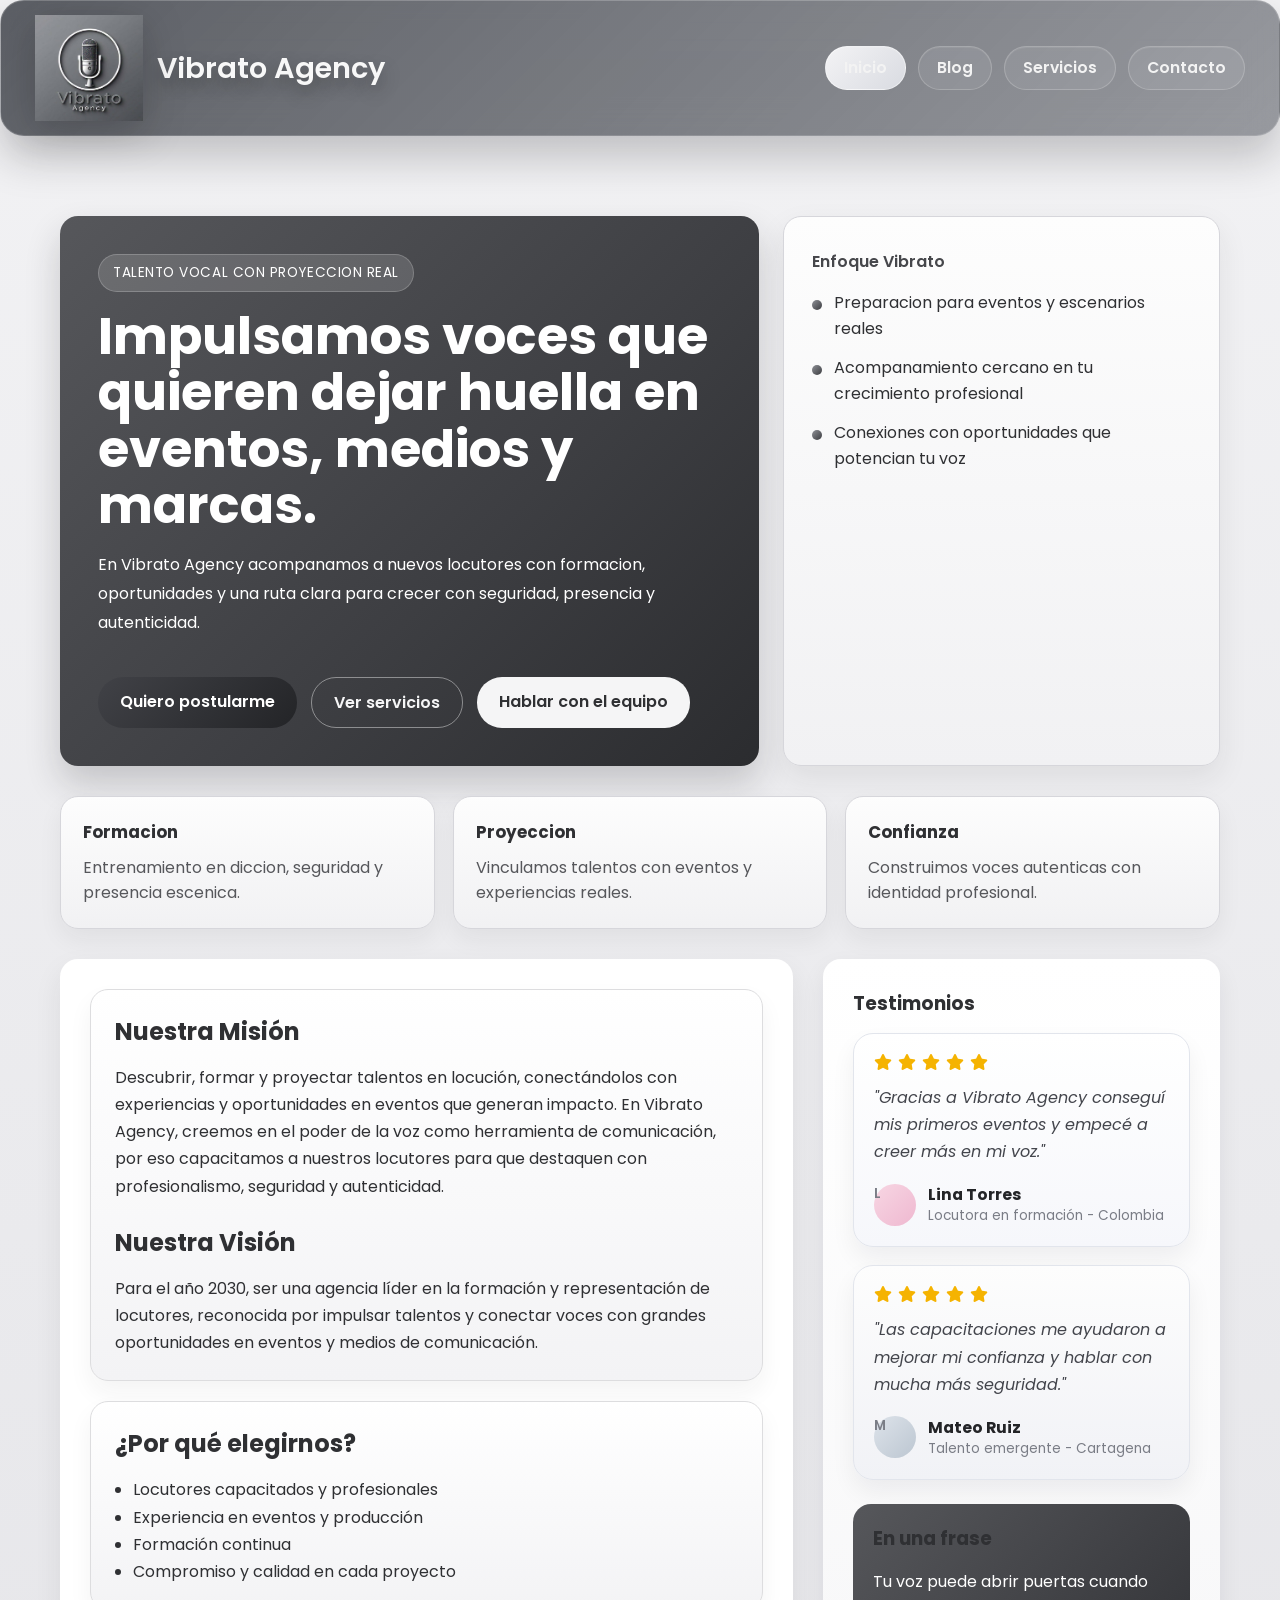
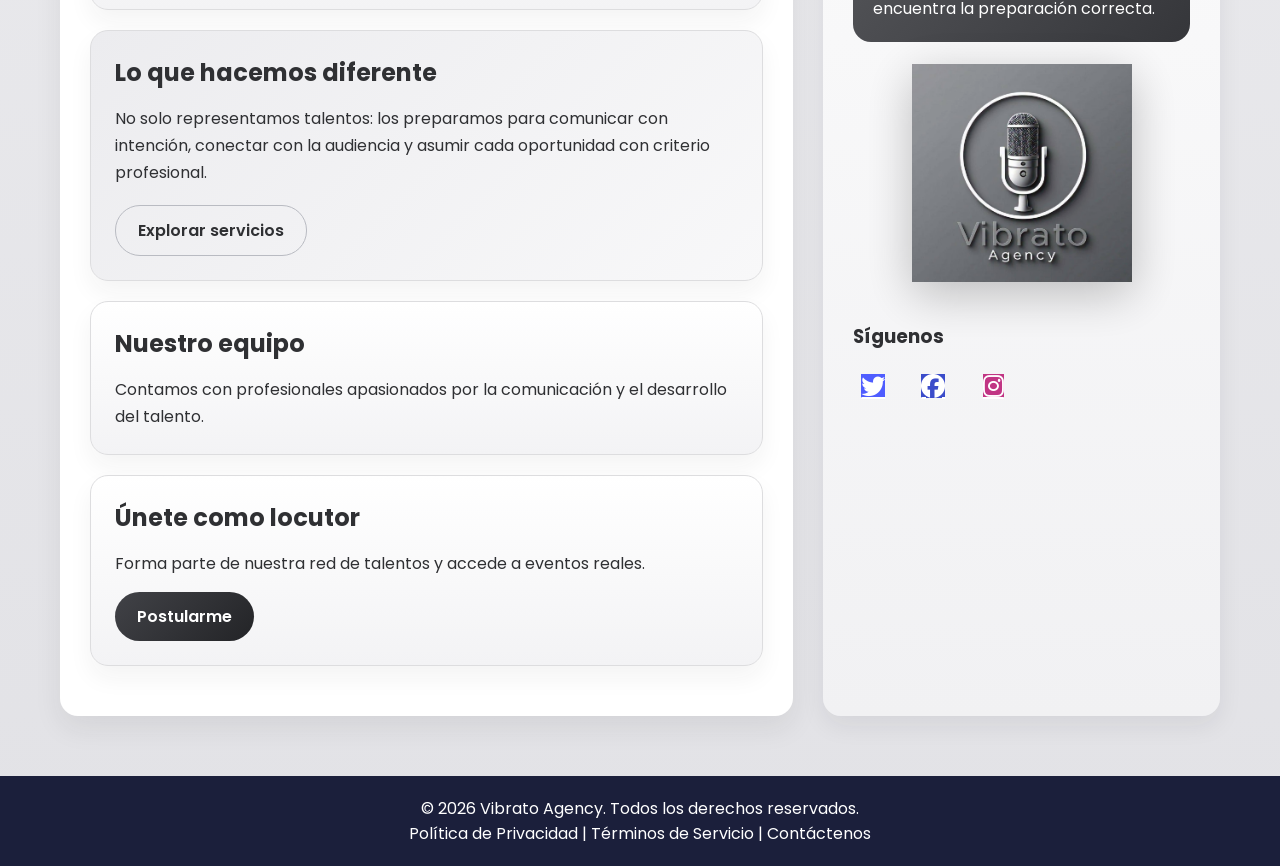
==== commit b1752428: "separando header y footer para reutilizar" ====
--- a/index.html
+++ b/index.html
@@ -1,4 +1,4 @@
-﻿<!DOCTYPE html>
+<!DOCTYPE html>
 <html lang="es">
 <head>
     <meta charset="UTF-8">
@@ -11,23 +11,9 @@
     <link href="https://fonts.googleapis.com/css2?family=Poppins:wght@400;600&display=swap" rel="stylesheet">
     <link rel="stylesheet" href="https://cdnjs.cloudflare.com/ajax/libs/font-awesome/6.5.1/css/all.min.css">
 </head>
-<body class="home-page">
+<body class="home-page" data-page="inicio">
 
-    <header class="main-header">
-        <div class="logo-container">
-            <img src="vibratologo.jpeg" alt="Logo de la empresa" class="logo">
-            <h1 class="site-name">Vibrato Agency</h1>
-        </div>
-
-        <nav class="main-nav">
-            <ul>
-                <li><a href="index.html" class="nav-button nav-button-primary">Inicio</a></li>
-                <li><a href="blog.html" class="nav-button">Blog</a></li>
-                <li><a href="servicios.html" class="nav-button">Servicios</a></li>
-                <li><a href="contacto.html" class="nav-button">Contacto</a></li>
-            </ul>
-        </nav>
-    </header>
+    <div id="site-header"></div>
 
     <main class="main-content">
         <section class="home-hero">
@@ -187,14 +173,8 @@
         </div>
     </main>
 
-    <footer class="main-footer">
-        <p>&copy; 2026 Vibrato Agency. Todos los derechos reservados.</p>
-        <p>
-            <a href="#">Política de Privacidad</a> | 
-            <a href="#">Términos de Servicio</a> | 
-            <a href="#">Contáctenos</a>
-        </p>
-    </footer>
+    <div id="site-footer"></div>
+    <script src="components.js"></script>
 
 </body>
 </html>
--- a/styles.css
+++ b/styles.css
@@ -14,6 +14,121 @@
     font-family: 'Poppins', sans-serif;
     background-color: #f6f8fc;
     color: #2b2b2b;
+}
+
+
+.main-header {
+    min-height: 136px;
+    display: flex;
+    justify-content: space-between;
+    align-items: center;
+    gap: 24px;
+    padding: 20px 34px;
+    position: fixed;
+    top: 0;
+    left: 0;
+    width: 100%;
+    z-index: 1000;
+    border: 1px solid rgba(255, 255, 255, 0.18);
+    border-radius: 24px;
+    background: linear-gradient(135deg, rgba(27, 31, 39, 0.7), rgba(62, 66, 75, 0.5));
+    backdrop-filter: blur(16px);
+    -webkit-backdrop-filter: blur(16px);
+    box-shadow: 0 22px 42px rgba(24, 25, 29, 0.22);
+}
+
+
+.logo-container {
+    display: flex;
+    align-items: center;
+    gap: 14px;
+    min-width: 0;
+    flex: 1;
+}
+
+
+.logo {
+    width: auto;
+    height: 108px;
+    max-width: 108px;
+    object-fit: contain;
+    margin: 0;
+    flex-shrink: 0;
+    display: block;
+    filter: drop-shadow(0 10px 20px rgba(0, 0, 0, 0.22));
+}
+
+
+.site-name {
+    font-size: 1.8rem;
+    font-weight: 600;
+    color: #f8f8f8;
+    text-shadow: 0 8px 18px rgba(0, 0, 0, 0.32);
+}
+
+
+.main-nav {
+    margin-left: auto;
+}
+
+
+.main-nav ul {
+    list-style: none;
+    display: flex;
+    align-items: center;
+    justify-content: flex-end;
+    flex-wrap: nowrap;
+    gap: 12px;
+}
+
+
+.main-nav li {
+    margin-left: 0;
+}
+
+
+.main-nav a {
+    color: #f3f3f3;
+    text-decoration: none;
+}
+
+
+.nav-button {
+    display: inline-flex;
+    align-items: center;
+    justify-content: center;
+    min-height: 44px;
+    padding: 10px 18px;
+    border-radius: 999px;
+    border: 1px solid rgba(255, 255, 255, 0.2);
+    background: rgba(255, 255, 255, 0.08);
+    color: #f8f8f8;
+    font-size: 0.98rem;
+    font-weight: 600;
+    line-height: 1;
+    box-shadow: inset 0 1px 0 rgba(255, 255, 255, 0.08);
+    transition: all 0.3s ease;
+}
+
+
+.nav-button:hover {
+    color: #ffffff;
+    background: rgba(255, 255, 255, 0.16);
+    border-color: rgba(255, 255, 255, 0.34);
+    transform: translateY(-1px);
+}
+
+
+.nav-button-primary {
+    background: linear-gradient(135deg, #f3f3f5, #d9dbe1);
+    color: #232427;
+    border-color: rgba(255, 255, 255, 0.45);
+}
+
+
+.nav-button-primary:hover {
+    color: #151619;
+    background: linear-gradient(135deg, #ffffff, #e8e9ed);
 }
 
 
@@ -29,6 +144,12 @@
 }
 
 
+.main-footer a {
+    color: inherit;
+    text-decoration: none;
+}
+
+
 /* ========================= */
 /* SERVICIOS LEGACY */
 /* ========================= */
@@ -72,3 +193,37 @@
   transform: translateY(-8px);
   box-shadow: 0 10px 20px rgba(0,0,0,0.25);
 }
+
+
+@media (max-width: 900px) {
+    .main-header {
+        min-height: auto;
+        flex-direction: column;
+        gap: 16px;
+        padding: 20px;
+    }
+
+    .logo-container {
+        width: 100%;
+        justify-content: center;
+    }
+
+    .logo {
+        height: 86px;
+        max-width: 86px;
+    }
+
+    .site-name {
+        font-size: 1.45rem;
+    }
+
+    .main-nav {
+        width: 100%;
+        margin-left: 0;
+    }
+
+    .main-nav ul {
+        justify-content: center;
+        flex-wrap: wrap;
+    }
+}
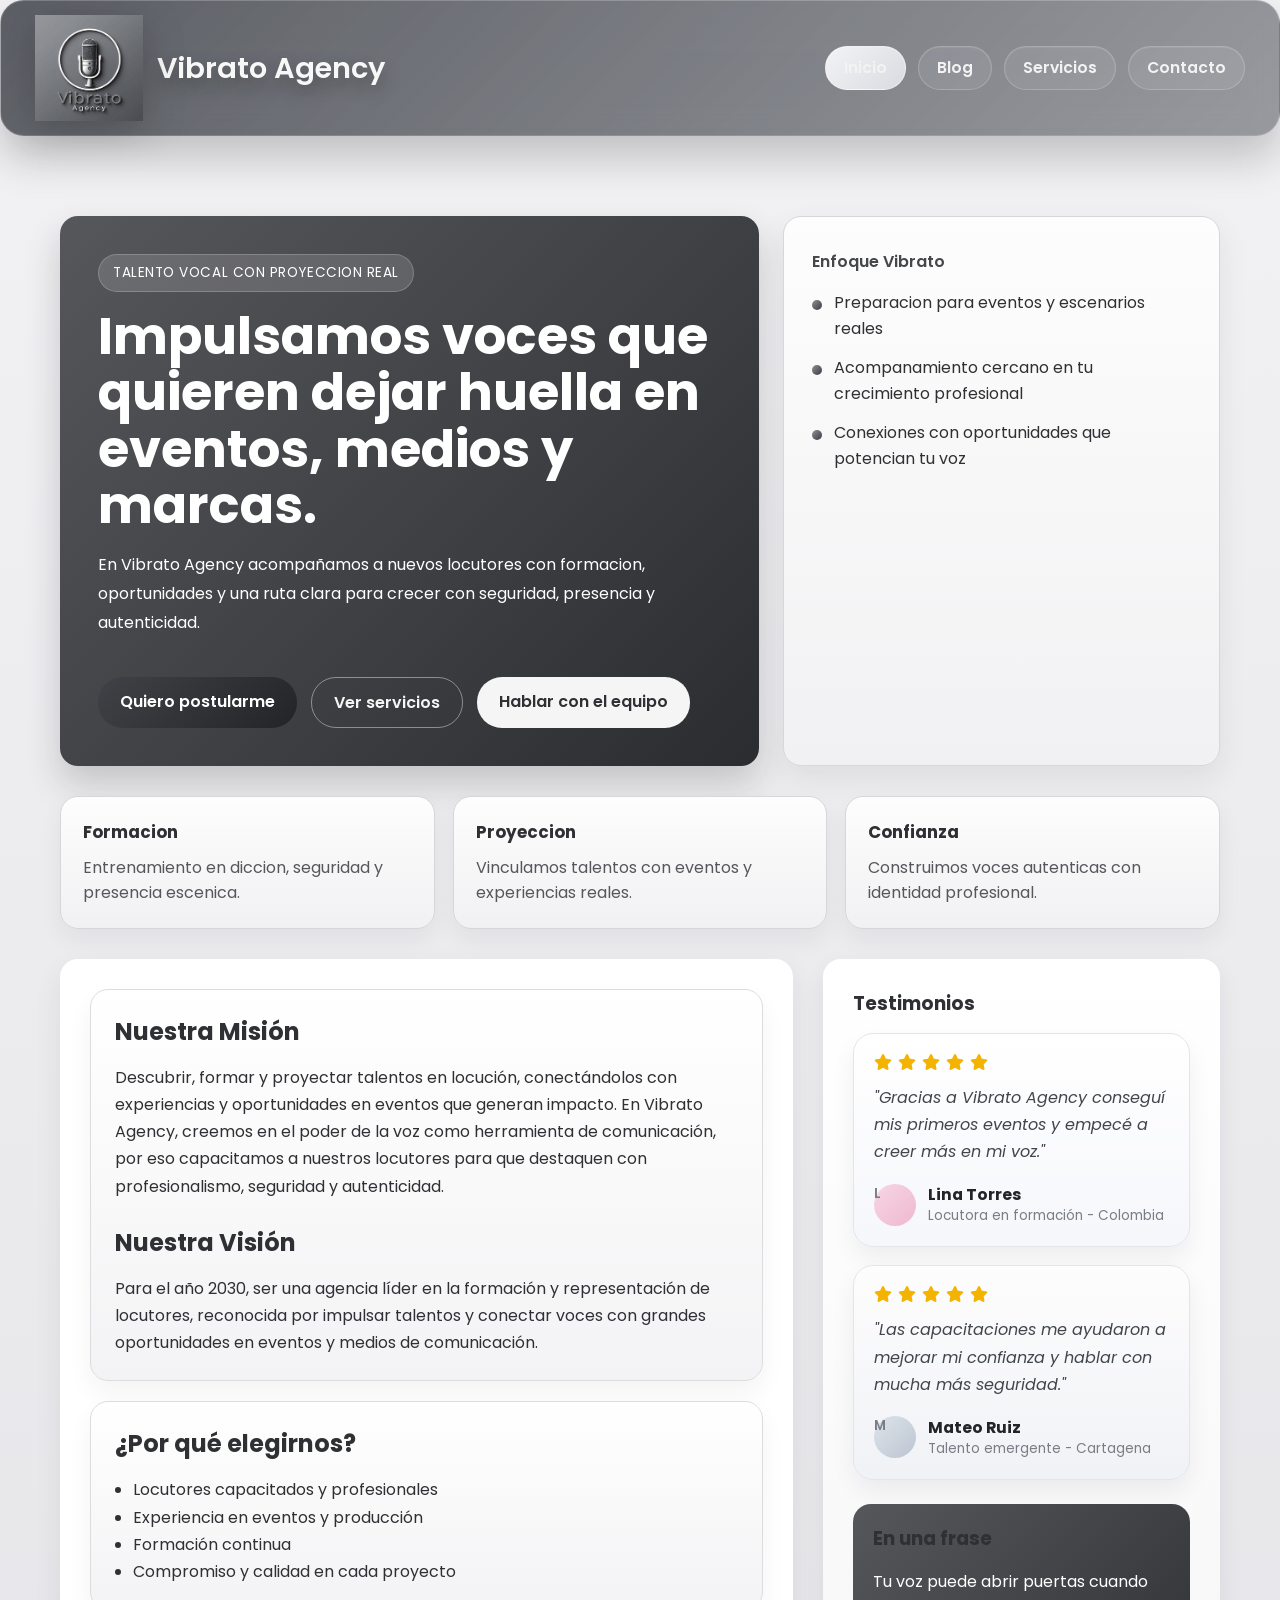
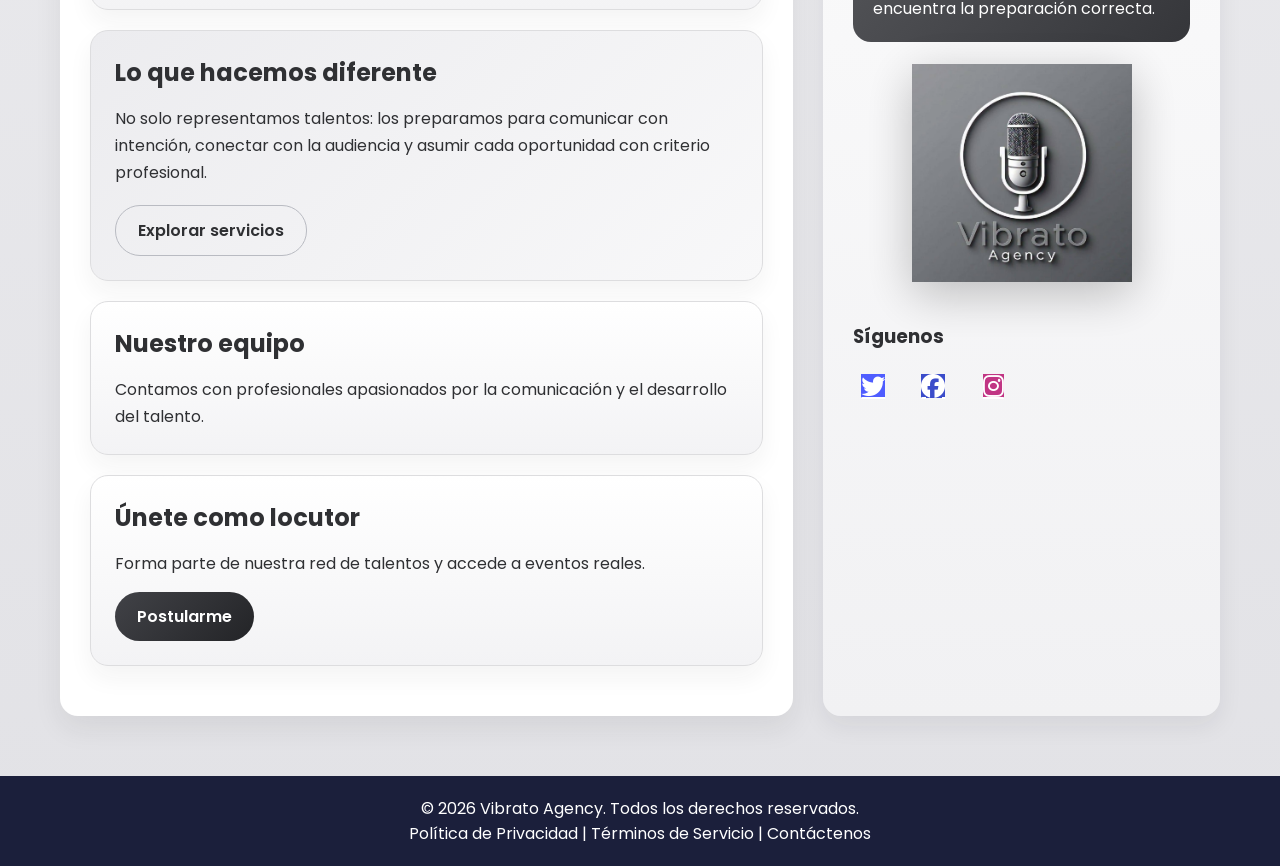
==== commit 020f13ee: "actualizaciones" ====
--- a/index.html
+++ b/index.html
@@ -1,4 +1,4 @@
-<!DOCTYPE html>
+﻿<!DOCTYPE html>
 <html lang="es">
 <head>
     <meta charset="UTF-8">
@@ -11,9 +11,23 @@
     <link href="https://fonts.googleapis.com/css2?family=Poppins:wght@400;600&display=swap" rel="stylesheet">
     <link rel="stylesheet" href="https://cdnjs.cloudflare.com/ajax/libs/font-awesome/6.5.1/css/all.min.css">
 </head>
-<body class="home-page" data-page="inicio">
-
-    <div id="site-header"></div>
+<body class="home-page">
+
+    <header class="main-header">
+        <div class="logo-container">
+            <img src="vibratologo.jpeg" alt="Logo de la empresa" class="logo">
+            <h1 class="site-name">Vibrato Agency</h1>
+        </div>
+
+        <nav class="main-nav">
+            <ul>
+                <li><a href="index.html" class="nav-button nav-button-primary">Inicio</a></li>
+                <li><a href="blog.html" class="nav-button">Blog</a></li>
+                <li><a href="servicios.html" class="nav-button">Servicios</a></li>
+                <li><a href="contacto.html" class="nav-button">Contacto</a></li>
+            </ul>
+        </nav>
+    </header>
 
     <main class="main-content">
         <section class="home-hero">
@@ -21,7 +35,7 @@
                 <span class="hero-badge">Talento vocal con proyeccion real</span>
                 <h2>Impulsamos voces que quieren dejar huella en eventos, medios y marcas.</h2>
                 <p>
-                    En Vibrato Agency acompanamos a nuevos locutores con formacion, oportunidades y una ruta clara para crecer con seguridad, presencia y autenticidad.
+                    En Vibrato Agency acompañamos a nuevos locutores con formacion, oportunidades y una ruta clara para crecer con seguridad, presencia y autenticidad.
                 </p>
                 <div class="hero-actions">
                     <a href="contacto.html" class="cta-button">Quiero postularme</a>
@@ -173,8 +187,14 @@
         </div>
     </main>
 
-    <div id="site-footer"></div>
-    <script src="components.js"></script>
+    <footer class="main-footer">
+        <p>&copy; 2026 Vibrato Agency. Todos los derechos reservados.</p>
+        <p>
+            <a href="#">Política de Privacidad</a> | 
+            <a href="#">Términos de Servicio</a> | 
+            <a href="#">Contáctenos</a>
+        </p>
+    </footer>
 
 </body>
 </html>
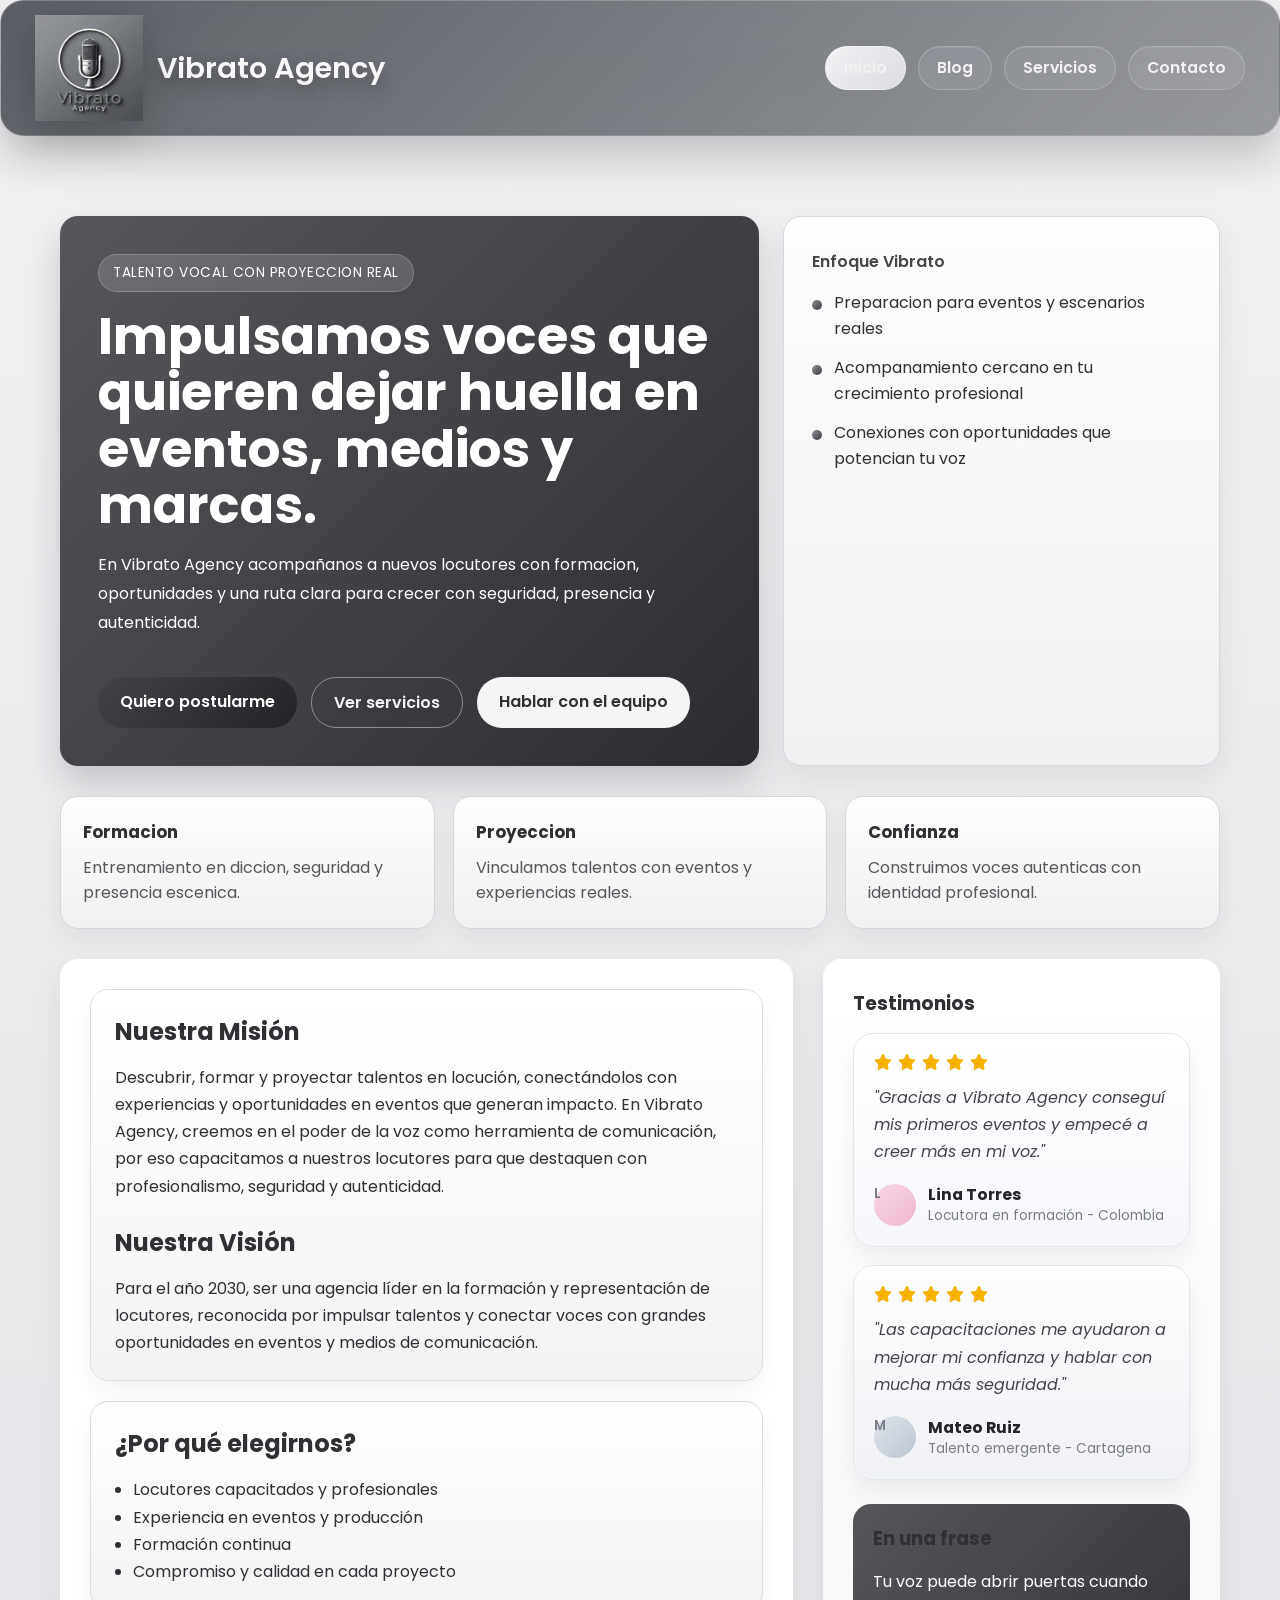
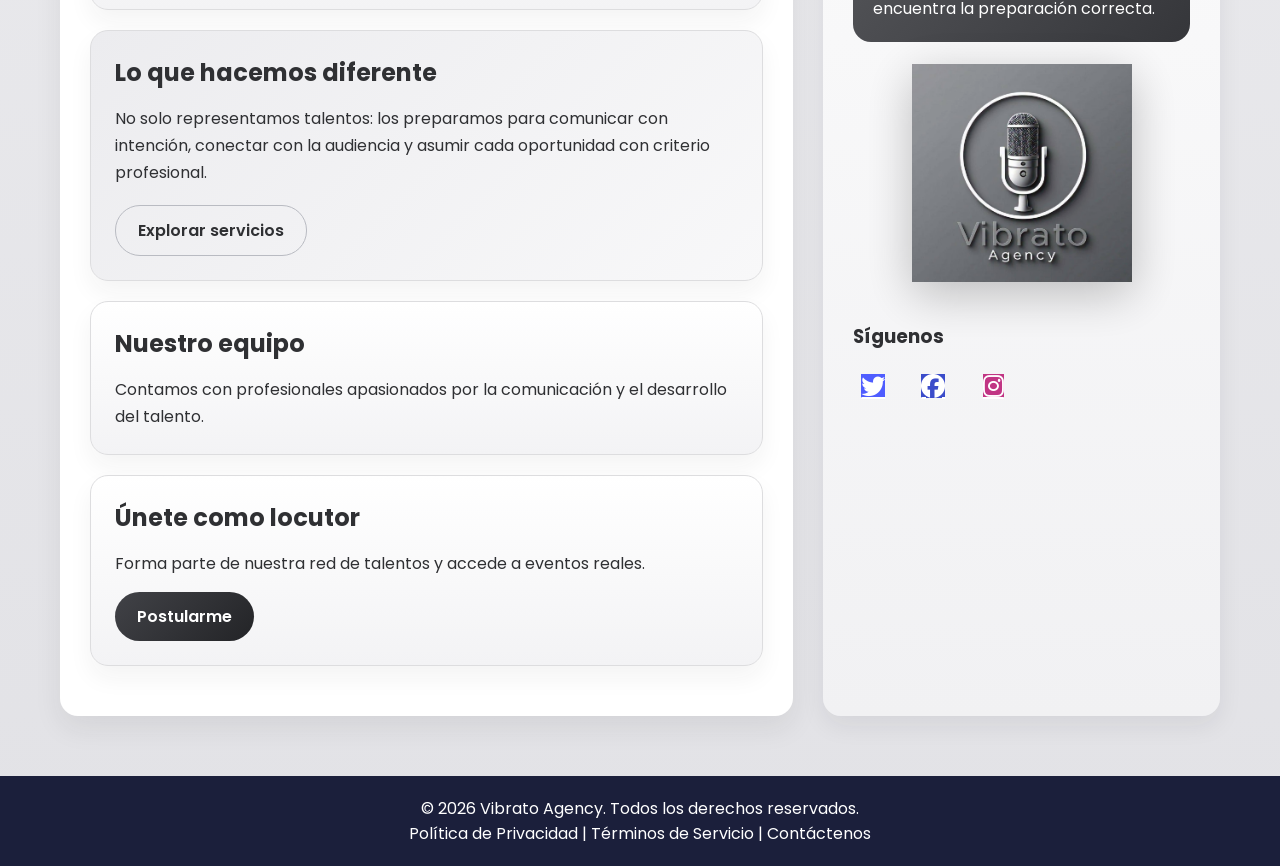
==== commit 249aac48: "pequeño ajuste" ====
--- a/index.html
+++ b/index.html
@@ -35,7 +35,7 @@
                 <span class="hero-badge">Talento vocal con proyeccion real</span>
                 <h2>Impulsamos voces que quieren dejar huella en eventos, medios y marcas.</h2>
                 <p>
-                    En Vibrato Agency acompañamos a nuevos locutores con formacion, oportunidades y una ruta clara para crecer con seguridad, presencia y autenticidad.
+                    En Vibrato Agency acompañanos a nuevos locutores con formacion, oportunidades y una ruta clara para crecer con seguridad, presencia y autenticidad.
                 </p>
                 <div class="hero-actions">
                     <a href="contacto.html" class="cta-button">Quiero postularme</a>
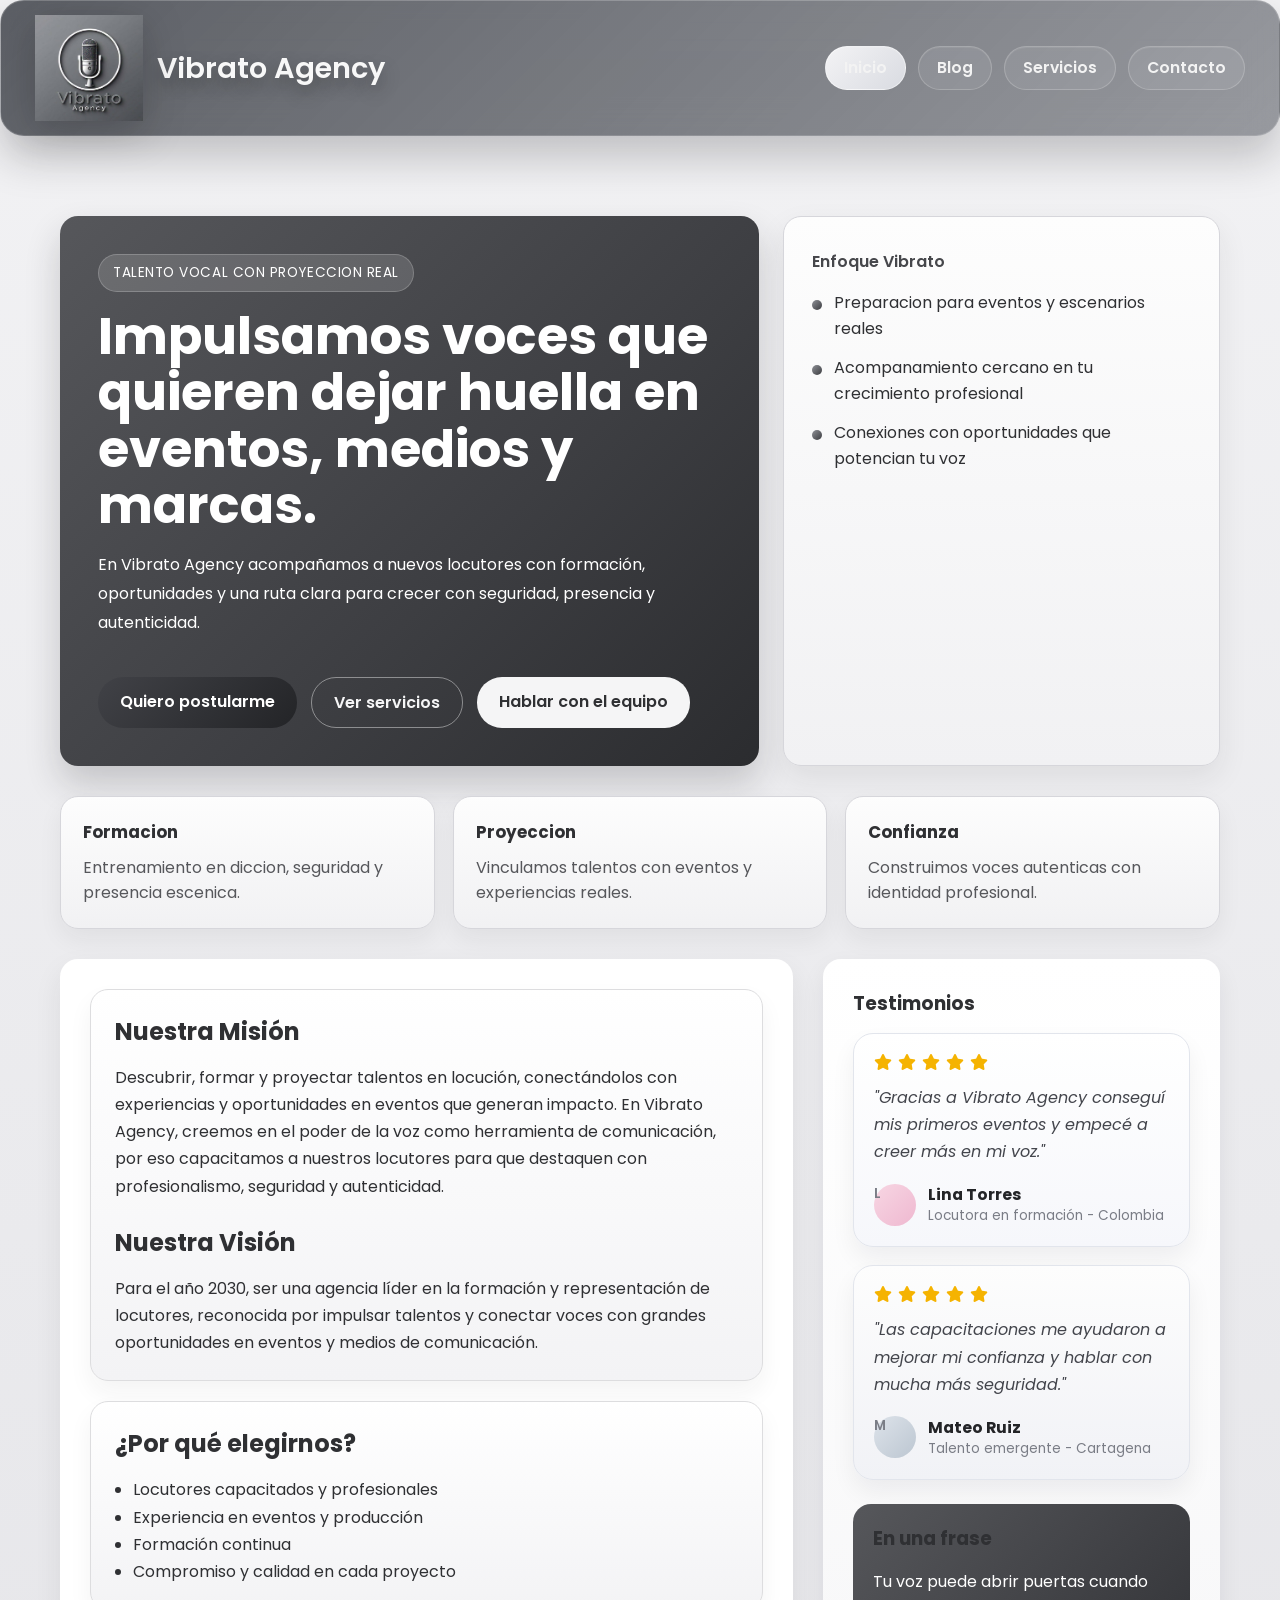
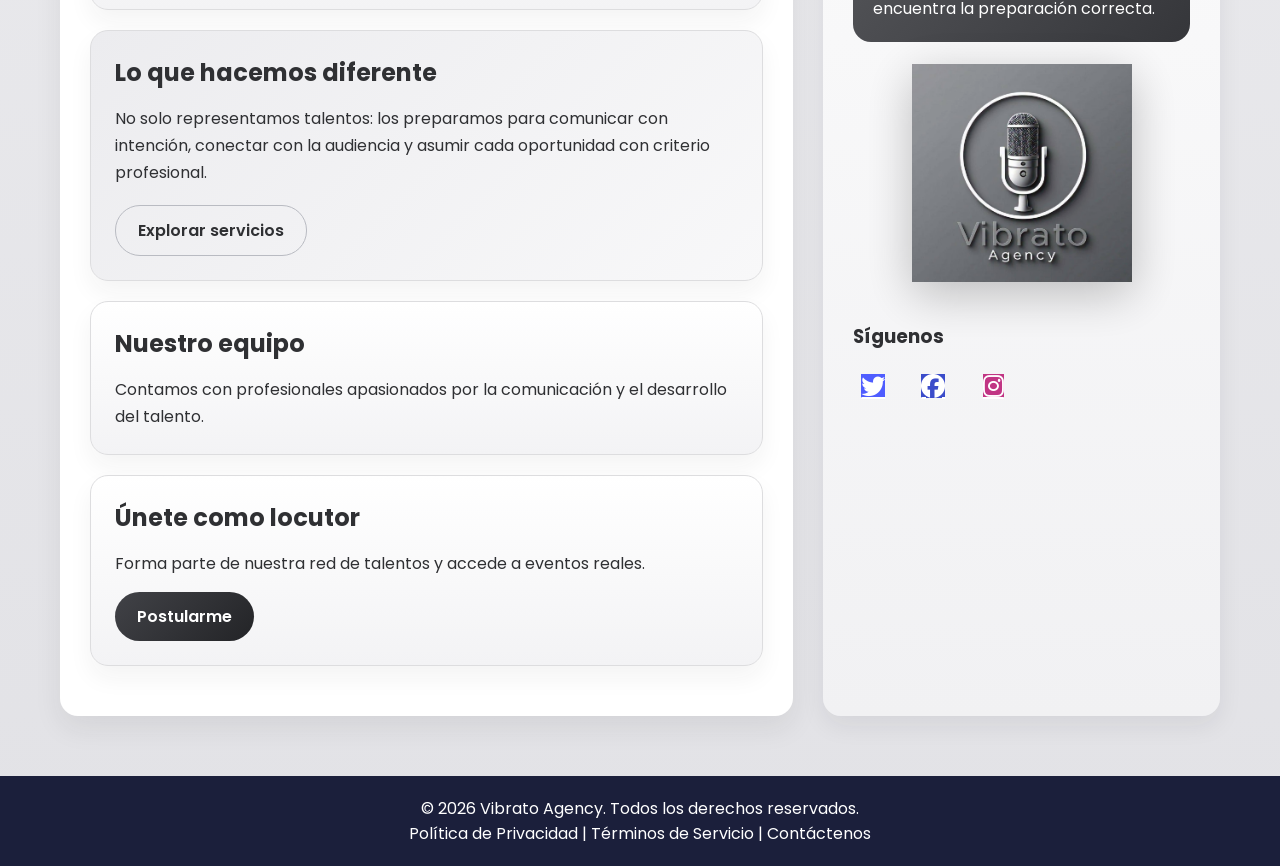
==== commit d5009017: "solucion index" ====
--- a/index.html
+++ b/index.html
@@ -35,7 +35,7 @@
                 <span class="hero-badge">Talento vocal con proyeccion real</span>
                 <h2>Impulsamos voces que quieren dejar huella en eventos, medios y marcas.</h2>
                 <p>
-                    En Vibrato Agency acompañanos a nuevos locutores con formacion, oportunidades y una ruta clara para crecer con seguridad, presencia y autenticidad.
+                    En Vibrato Agency acompañamos a nuevos locutores con formación, oportunidades y una ruta clara para crecer con seguridad, presencia y autenticidad.
                 </p>
                 <div class="hero-actions">
                     <a href="contacto.html" class="cta-button">Quiero postularme</a>
--- a/styles.css
+++ b/styles.css
@@ -17,6 +17,7 @@
 }
 
 
+/* Header compartido */
 .main-header {
     min-height: 136px;
     display: flex;
